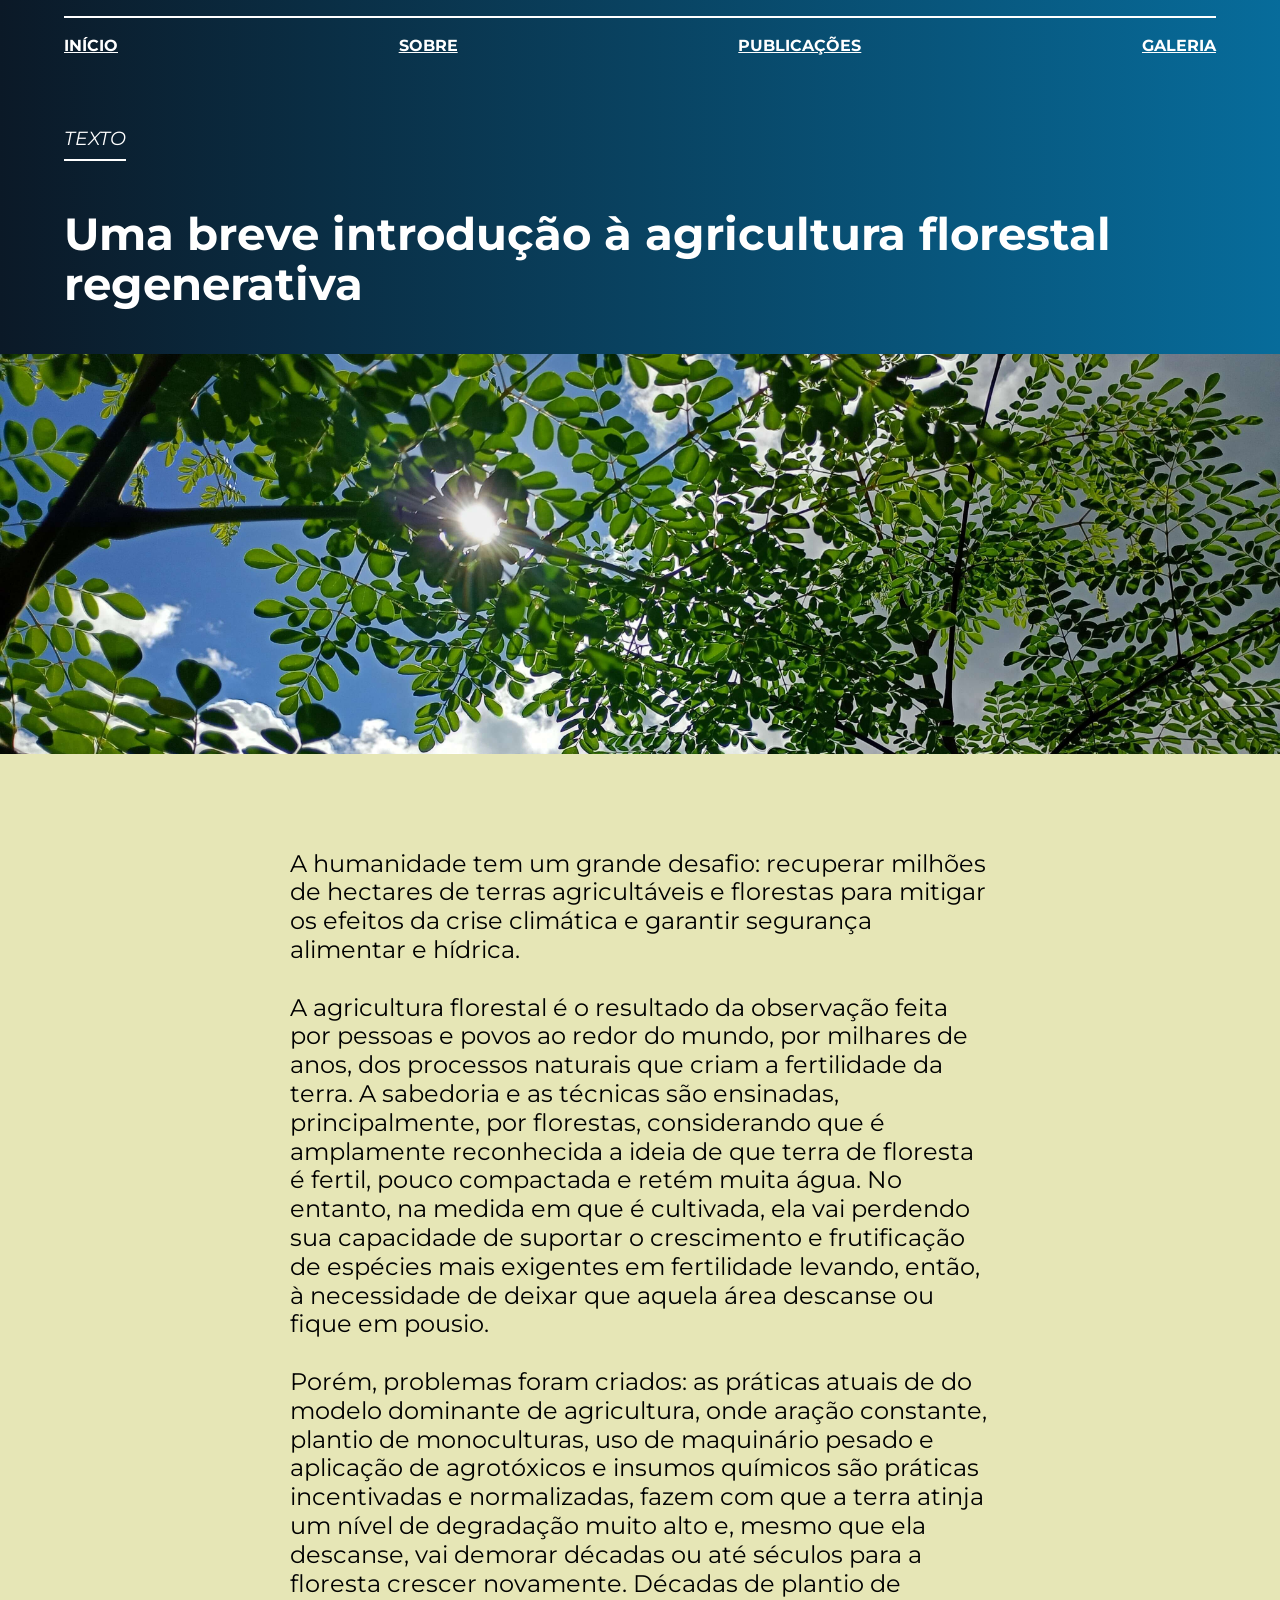
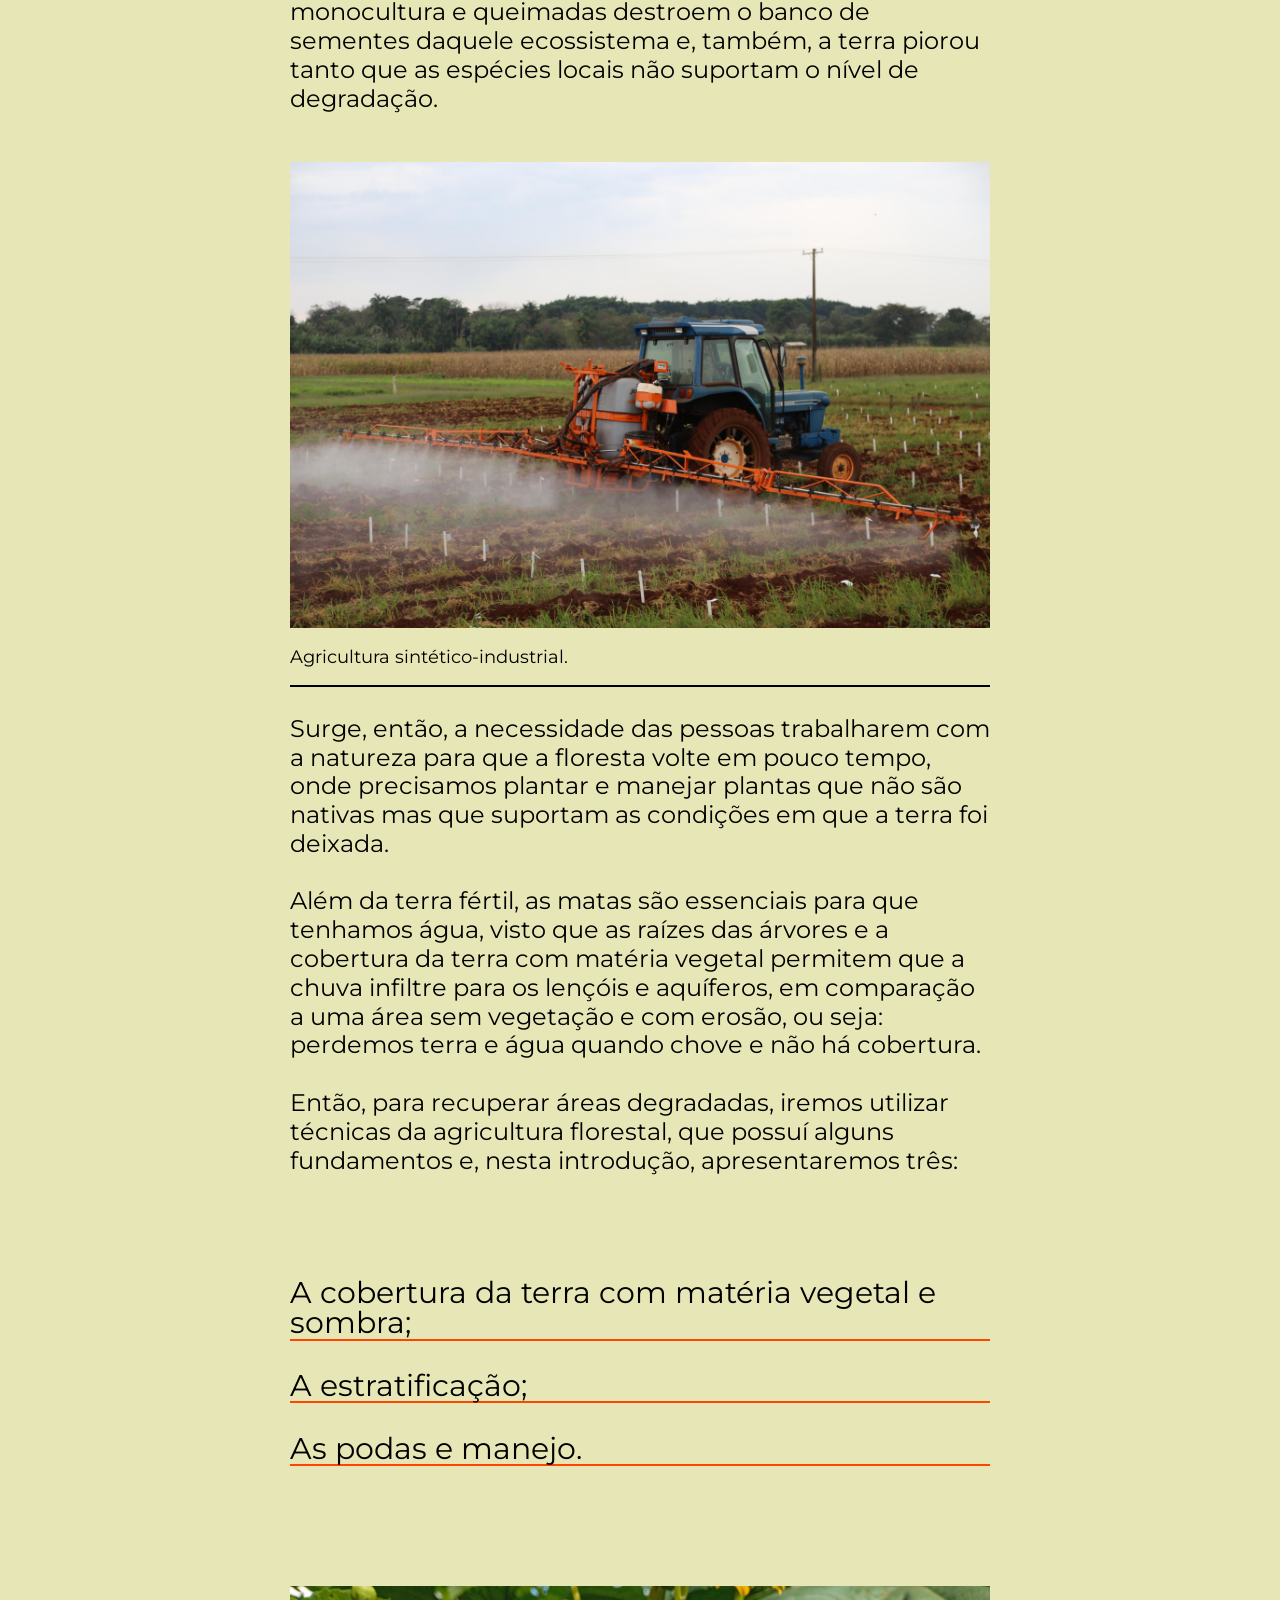
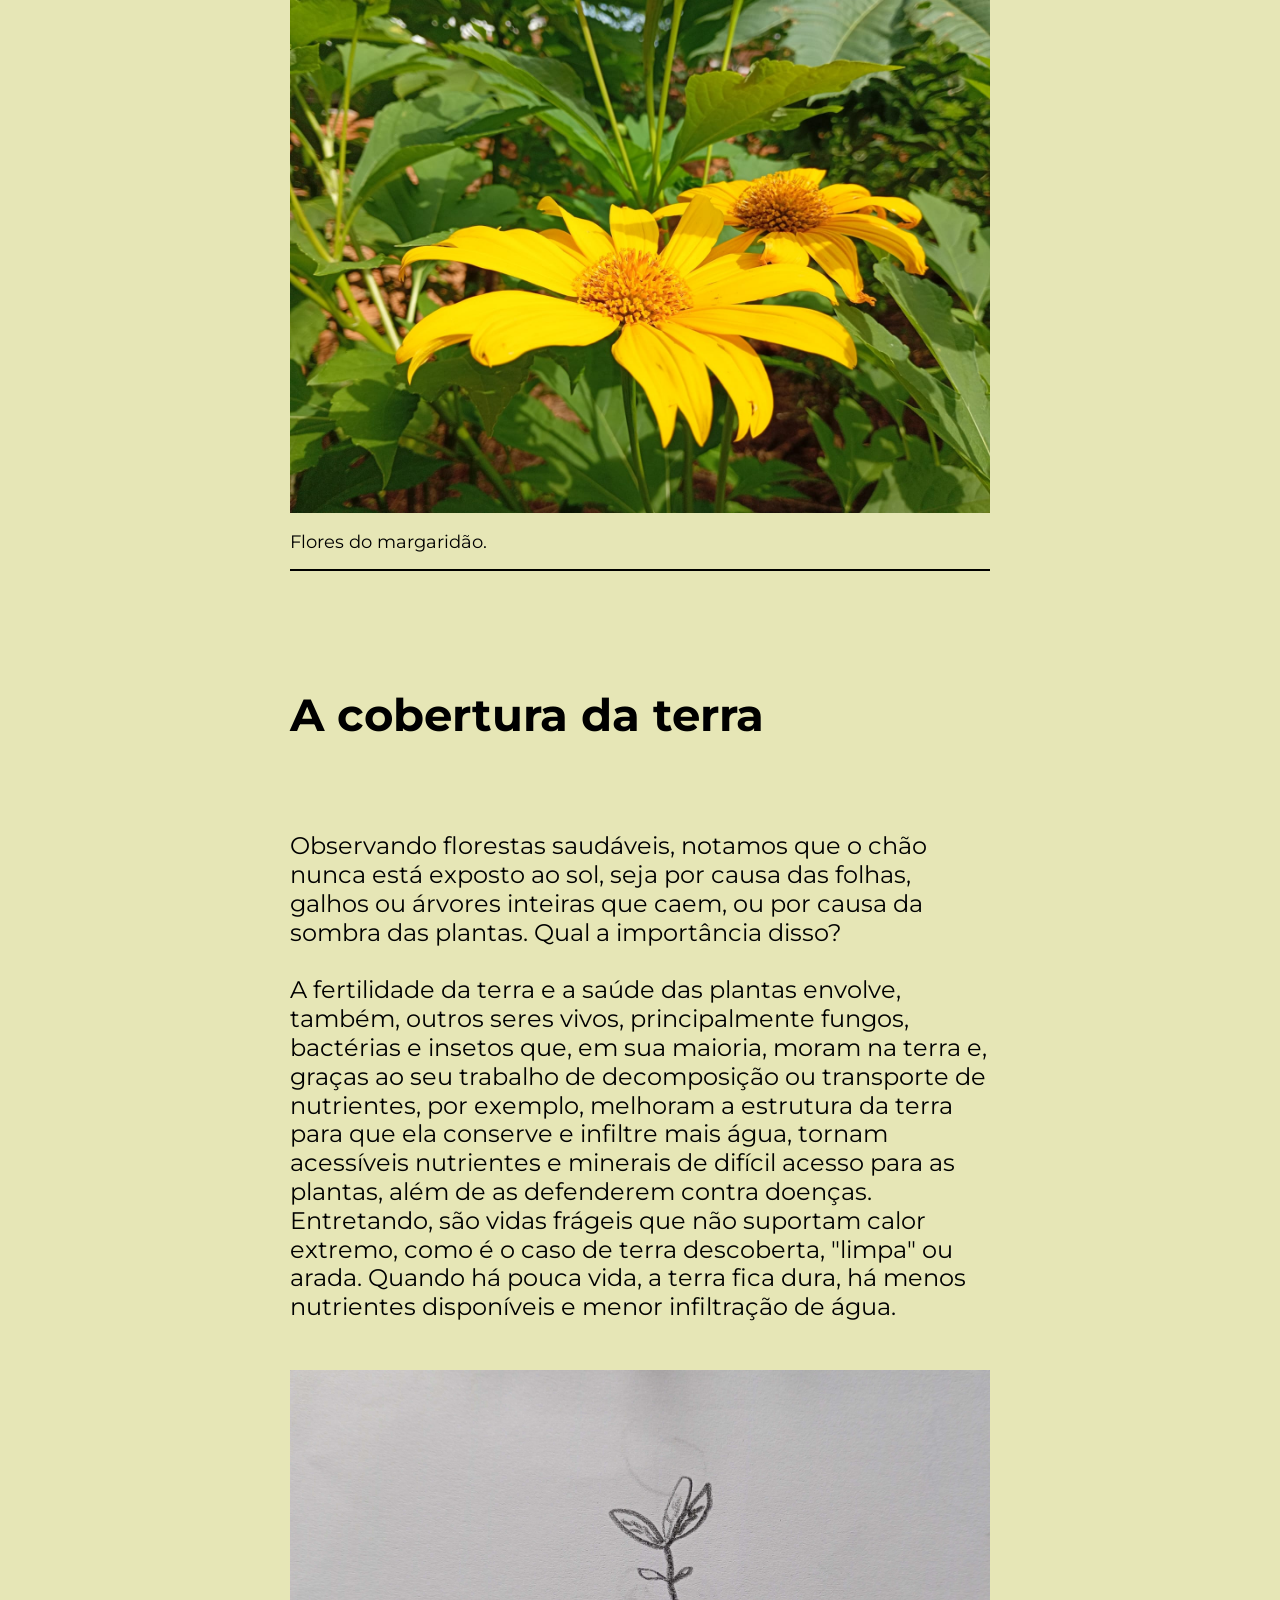
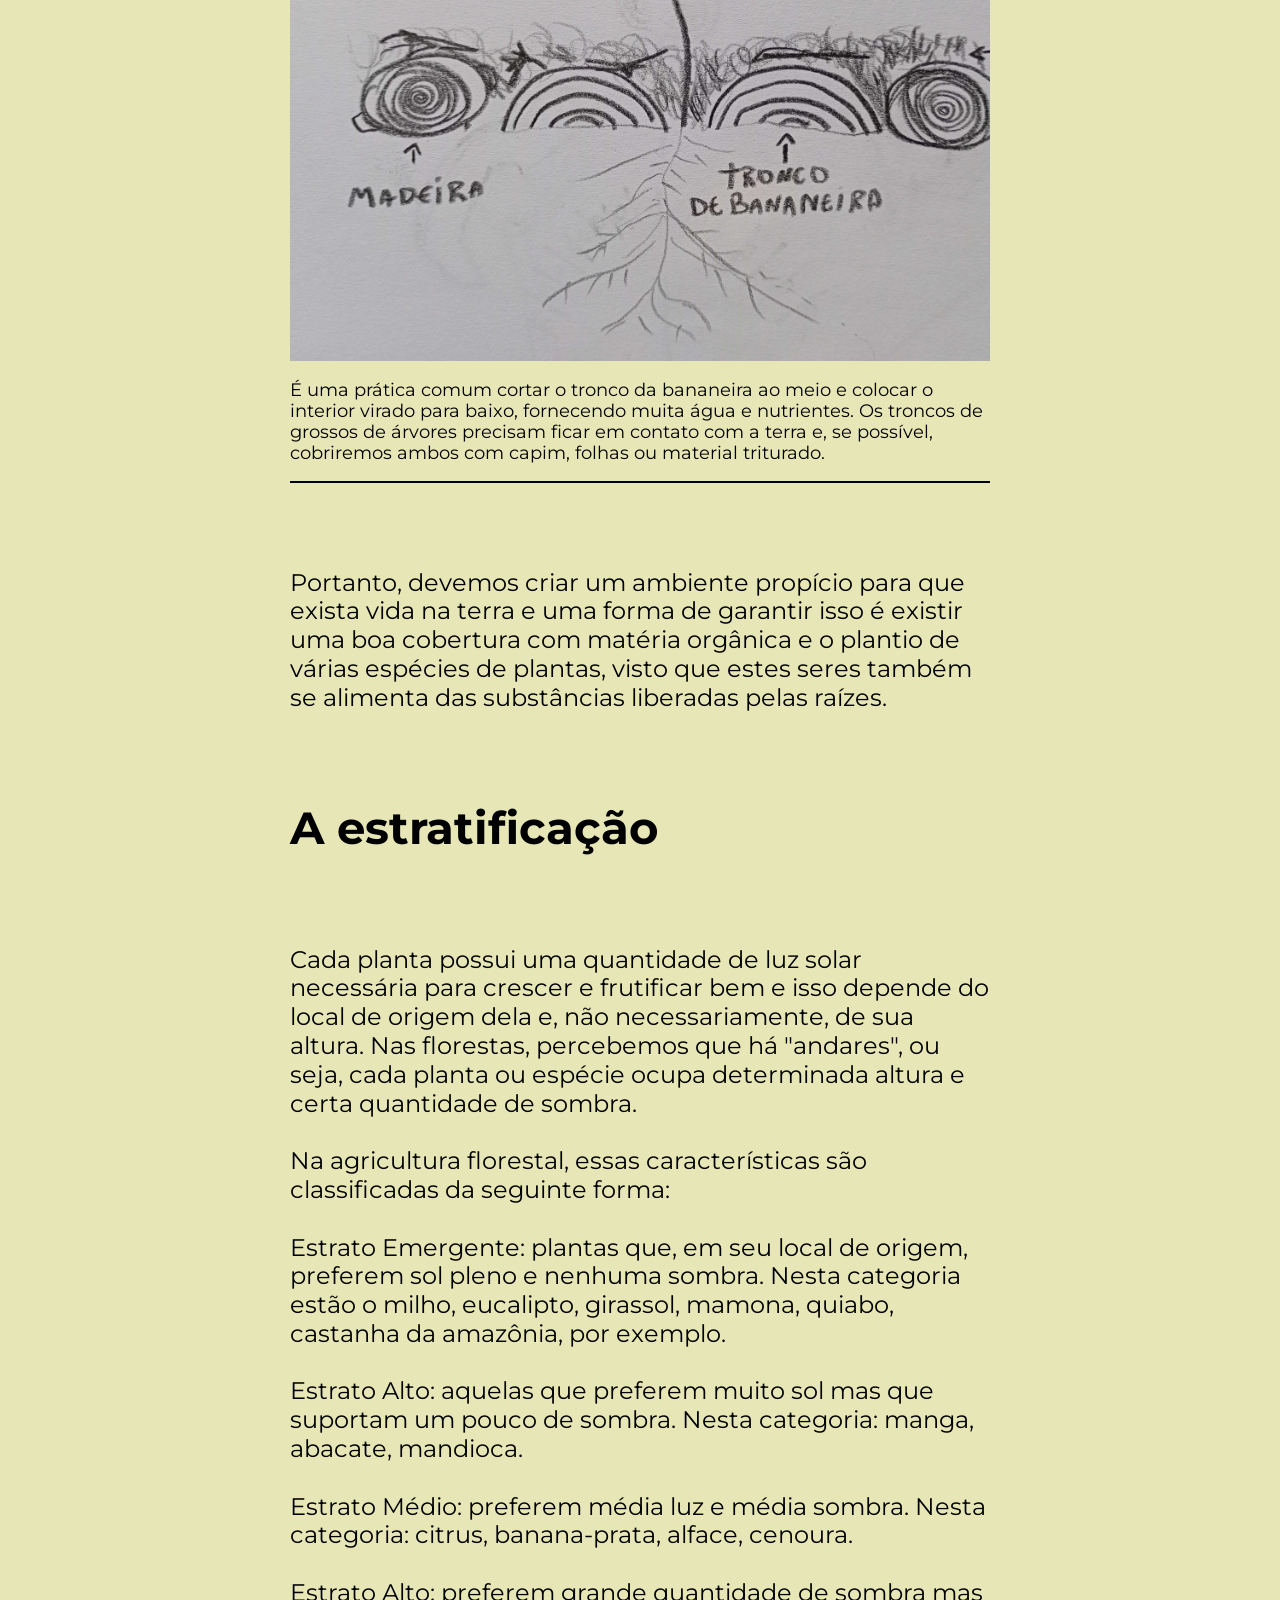
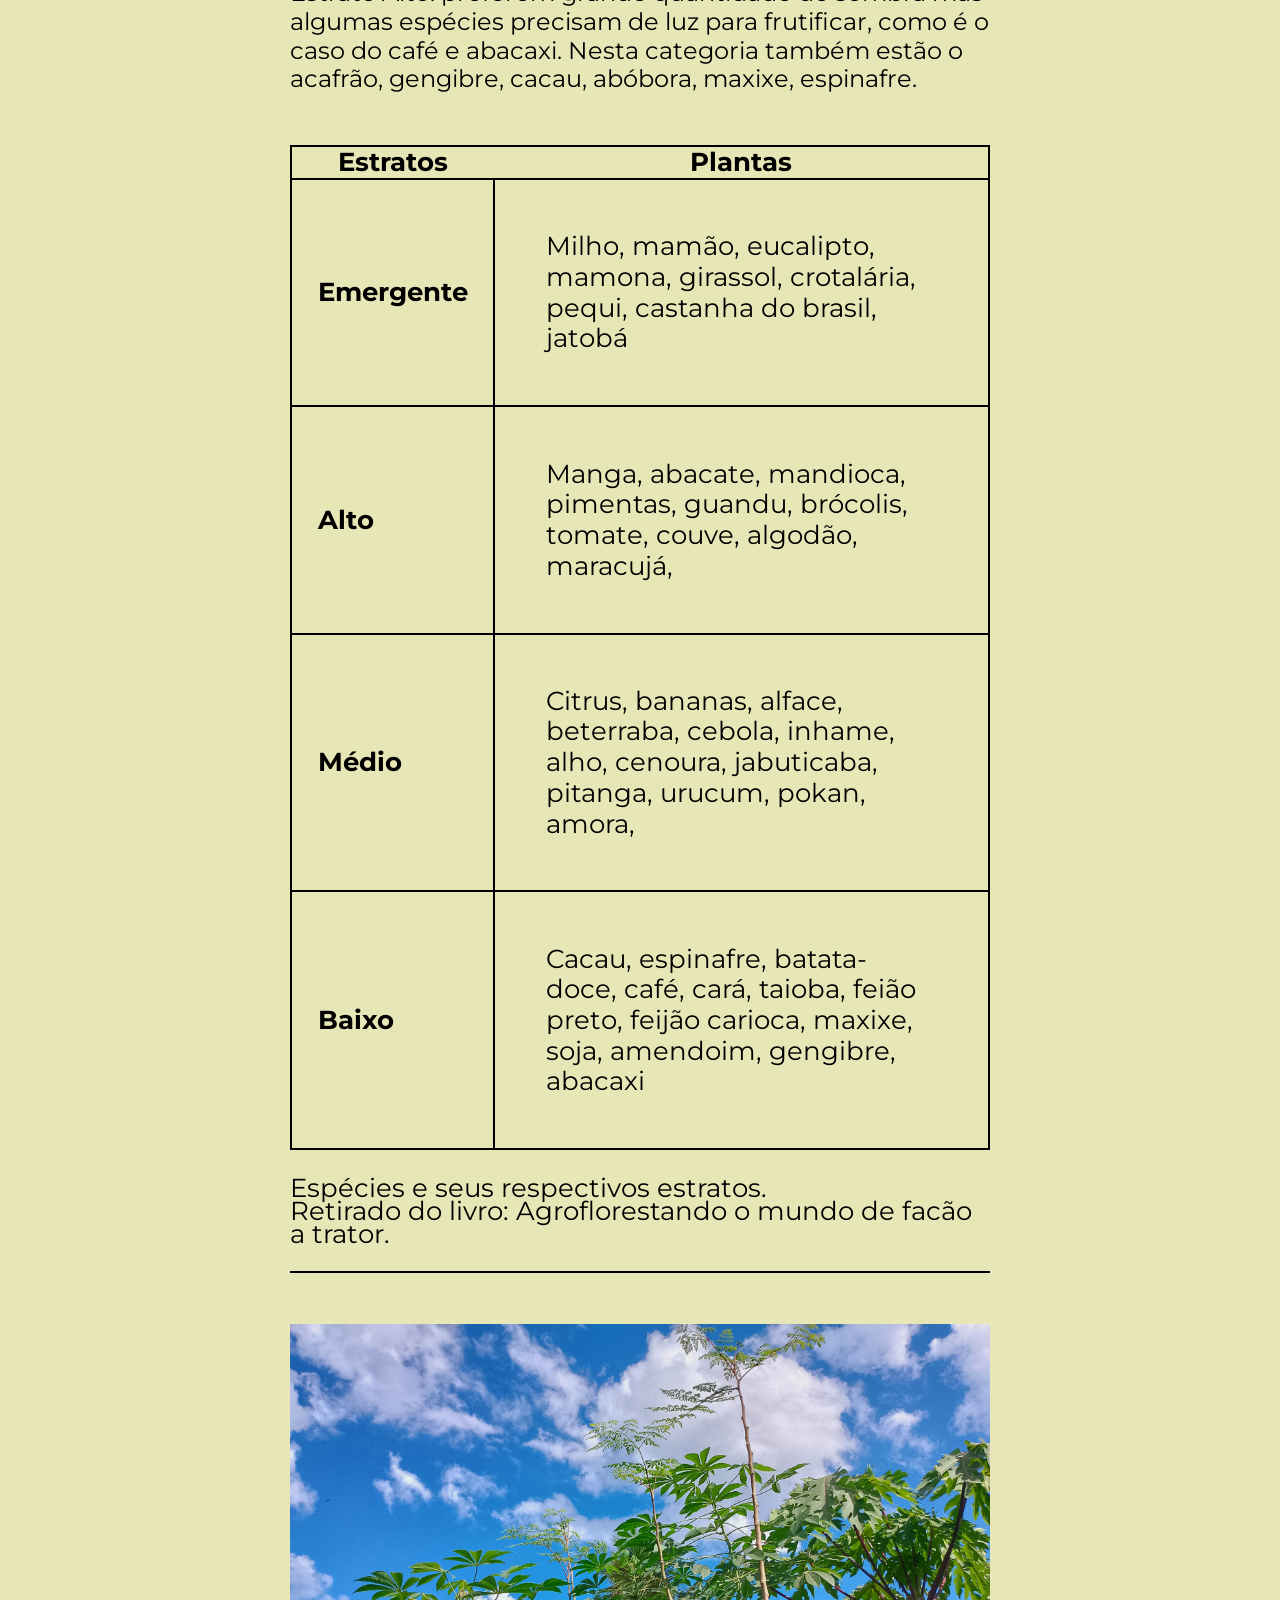
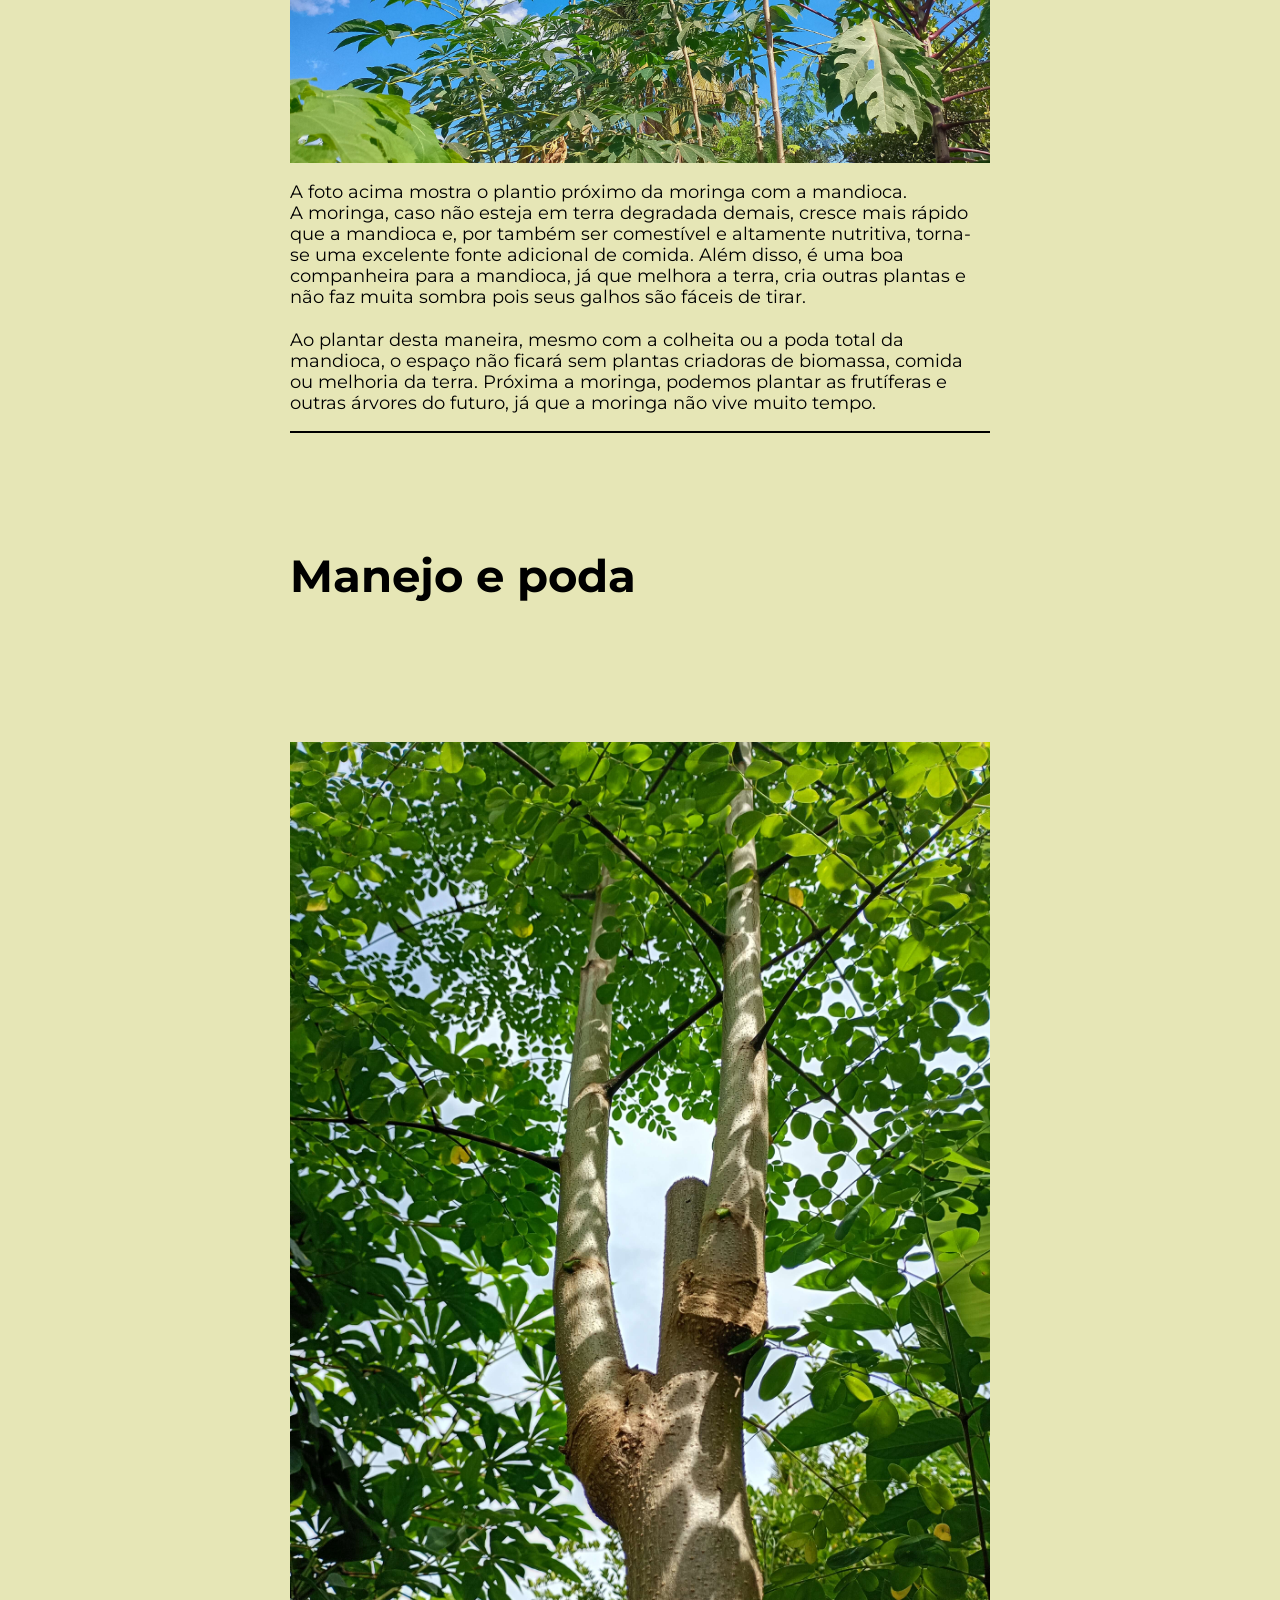
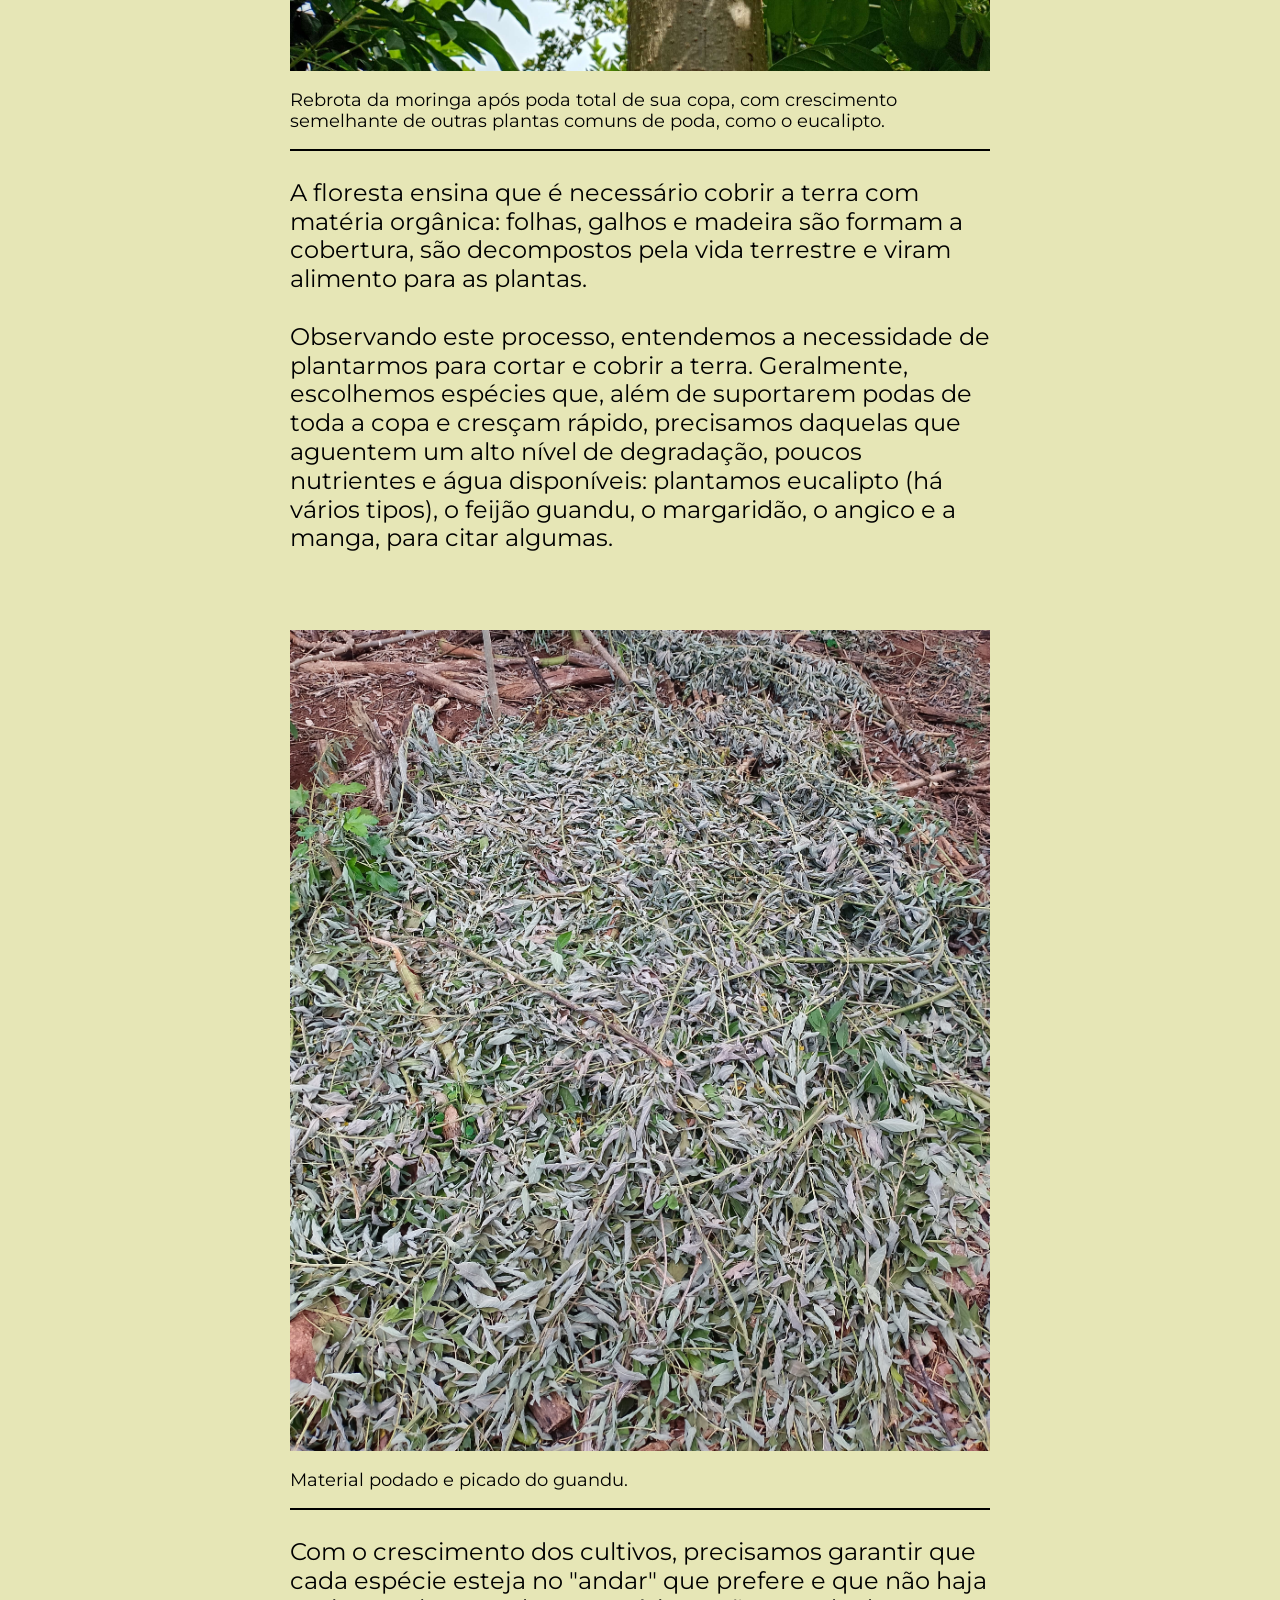
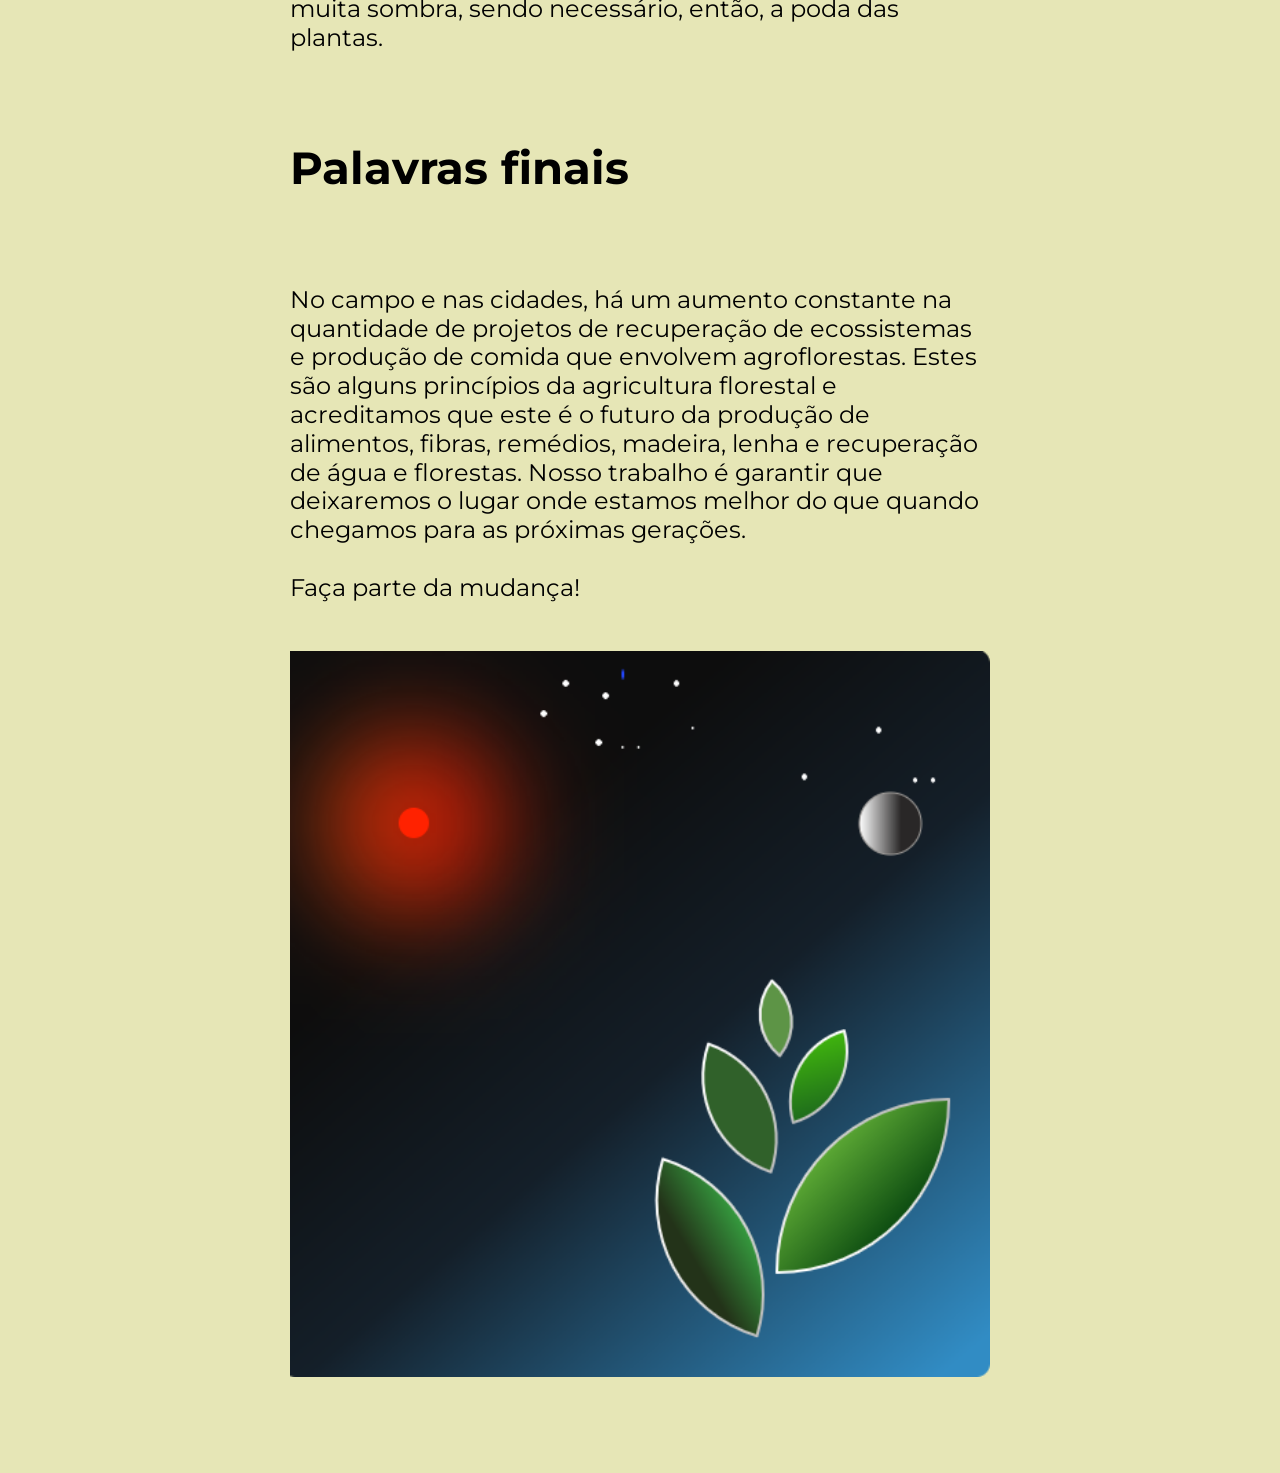
==== artigo-1.html @ 229d3eb1 "Add files via upload" ====
<!DOCTYPE html>
<html lang="en">

<head>
    <meta charset="UTF-8">
    <meta name="viewport" content="width=device-width, initial-scale=1.0">
    <title>Uma breve introdução à agricultura florestal regenerativa</title>
    <link rel="stylesheet" href="style.css">
    <link rel="preconnect" href="https://fonts.googleapis.com">
    <link rel="preconnect" href="https://fonts.gstatic.com" crossorigin>
    <link
        href="https://fonts.googleapis.com/css2?family=Montserrat:ital,wght@0,100..900;1,100..900&family=Pliant:ital,wght@0,100..900;1,100..900&display=swap"
        rel="stylesheet">
</head>

<body>
    <header class="header-publi">
        <nav>
            <ul>
                <li><a href="index.html">INÍCIO</a></li>
                <li><a href="sobre.html">SOBRE</a></li>
                <li><a href="publi.html">PUBLICAÇÕES</a></li>
                <li><a href="galeria.html">GALERIA</a></li>
            </ul>
        </nav>

        <h1> <span>TEXTO</span> <br>Uma breve introdução à agricultura florestal regenerativa</h1>
        <img src="media/moringa ceu.jpg" alt="">
    </header>

  
        <main>
            <section class="publi-article-container">
                <article>

                   
                    <p>
                         
                        A humanidade tem um grande desafio: recuperar milhões de hectares de terras agricultáveis e
                        florestas para mitigar os efeitos da crise climática e garantir segurança alimentar e hídrica.
                        <br> <br>

                        A agricultura florestal é o resultado da observação feita por pessoas e povos ao redor do mundo,
                        por milhares de anos, dos processos naturais que criam a fertilidade da terra. A sabedoria e as
                        técnicas são ensinadas, principalmente, por florestas, considerando que é amplamente reconhecida
                        a ideia de que terra de floresta é fertil, pouco compactada e retém muita água. No entanto, na
                        medida em que é cultivada, ela vai perdendo sua capacidade de suportar o crescimento e
                        frutificação de espécies mais exigentes em fertilidade levando, então, à necessidade de deixar
                        que aquela área descanse ou fique em pousio.
                        <br><br>


                        Porém, problemas foram criados: as práticas atuais de do modelo dominante de agricultura, onde
                        aração constante, plantio de monoculturas, uso de maquinário pesado e aplicação de agrotóxicos e
                        insumos químicos são práticas incentivadas e normalizadas, fazem com que a terra atinja um nível
                        de degradação muito alto e, mesmo que ela descanse, vai demorar décadas ou até séculos para a
                        floresta crescer novamente. Décadas de plantio de monocultura e queimadas destroem o banco de
                        sementes daquele ecossistema e, também, a terra piorou tanto que as espécies locais não suportam
                        o nível de degradação. 
                        <img src="media/veveno.jpg" alt="">
                        <figcaption>Agricultura sintético-industrial.</figcaption>
                        Surge, então, a necessidade das pessoas trabalharem com a natureza para que a floresta volte em
                        pouco tempo, onde precisamos plantar e manejar plantas que não são nativas mas que suportam as
                        condições em que a terra foi deixada.
                        <br><br>
                        Além da terra fértil, as matas são essenciais para que tenhamos água, visto que as raízes das
                        árvores e a cobertura da terra com matéria vegetal permitem que a chuva infiltre para os lençóis
                        e aquíferos, em comparação a uma área sem vegetação e com erosão, ou seja: perdemos terra e água
                        quando chove e não há cobertura.
                        <br><br>
                        Então, para recuperar áreas degradadas, iremos utilizar técnicas da agricultura florestal, que
                        possuí alguns fundamentos e, nesta introdução, apresentaremos três:

                    <ul>
                        <li>A cobertura da terra com matéria vegetal e sombra;</li>
                        <li>A estratificação;</li>
                        <li>As podas e manejo.</li>


                    </ul>

                    <img src="media/flor.jpeg" alt="">
                    <figcaption>Flores do margaridão.</figcaption>

                    <span>A cobertura da terra</span>

                    Observando florestas saudáveis, notamos que o chão nunca está exposto ao sol, seja por causa das
                    folhas, galhos ou árvores inteiras que caem, ou por causa da sombra das plantas. Qual a importância
                    disso?
                    <br><br>
                    A fertilidade da terra e a saúde das plantas envolve, também, outros seres vivos, principalmente
                    fungos, bactérias e insetos que, em sua maioria, moram na terra e, graças ao seu trabalho de
                    decomposição ou transporte de nutrientes, por exemplo, melhoram a estrutura da terra para que ela
                    conserve e infiltre mais água, tornam acessíveis nutrientes e minerais de difícil acesso para as
                    plantas, além de as defenderem contra doenças. Entretando, são vidas frágeis que não suportam calor
                    extremo, como é o caso de terra descoberta, "limpa" ou arada. Quando há pouca vida, a terra fica
                    dura, há menos nutrientes disponíveis e menor infiltração de água.

                    <img src="media/coberturabananeira.jpg" alt="">
                    <figcaption>É uma prática comum cortar o tronco da bananeira ao meio e colocar o interior virado
                        para baixo, fornecendo muita água e nutrientes. Os troncos de grossos de árvores precisam ficar em
                        contato com a terra e, se possível, cobriremos ambos com capim, folhas ou material triturado.</figcaption>
                    <br><br>
                    Portanto, devemos criar um ambiente propício para que exista vida na terra e uma
                    forma de garantir isso é existir uma boa cobertura com matéria orgânica e o plantio de várias
                    espécies de plantas, visto que estes seres também se alimenta das substâncias liberadas pelas
                    raízes.

                    <span>A estratificação</span>

                    Cada planta possui uma quantidade de luz solar necessária para crescer e frutificar bem e isso
                    depende do local de origem dela e, não necessariamente, de sua altura. Nas florestas, percebemos que
                    há "andares", ou seja, cada planta ou espécie ocupa determinada altura e certa quantidade de sombra.
                    <br><br>
                    Na agricultura florestal, essas características são classificadas da seguinte forma:

                    <br><br>
                    Estrato Emergente: plantas que, em seu local de origem, preferem sol pleno e nenhuma sombra.
                    Nesta categoria estão o milho, eucalipto, girassol, mamona, quiabo, castanha da amazônia, por
                    exemplo.
                    <br><br>
                    Estrato Alto: aquelas que preferem muito sol mas que suportam um pouco de sombra.
                    Nesta categoria: manga, abacate, mandioca.
                    <br><br>
                    Estrato Médio: preferem média luz e média sombra.
                    Nesta categoria: citrus, banana-prata, alface, cenoura.
                    <br><br>
                    Estrato Alto: preferem grande quantidade de sombra mas algumas espécies precisam de luz para
                    frutificar, como é o caso do café e abacaxi.
                    Nesta categoria também estão o acafrão, gengibre, cacau, abóbora, maxixe, espinafre.
                        </p>
                    <table>
        
        <thead>
            <tr>
               <th scope="column">Estratos</th>
               <th scope="column">Plantas</th>
            </tr>
        </thead>
        <tbody>
            <tr>
                <TH scope="row">Emergente</TH>
                <td>Milho, mamão, eucalipto, mamona, girassol, crotalária, pequi, castanha do brasil, jatobá</td>
               
            <tr>
                <th scope="row">Alto</th>
                <td>Manga, abacate, mandioca, pimentas, guandu, brócolis, tomate, couve, algodão, maracujá, </td>
               
            </tr>
            <tr>
                <th scope="row">Médio</th>
                <td>Citrus, bananas, alface, beterraba, cebola, inhame, alho, cenoura, jabuticaba, pitanga, urucum, pokan, amora, </td>
            

            </tr>
            <tr>
                <th scope="row">Baixo</th>
                <td>Cacau, espinafre, batata-doce, café, cará, taioba, feião preto, feijão carioca, maxixe, soja, amendoim, gengibre, abacaxi</td>
               
            </tr>
            </tbody>
            <caption>Espécies e seus respectivos estratos. <br>
            Retirado do livro:  Agroflorestando o mundo de facão a trator.
            </caption>
        </table>

                    <img src="media/moringamandioca.jpg" alt="">
                    <figcaption>A foto acima mostra o plantio próximo da moringa com a mandioca. <br>
A moringa, caso não esteja em terra degradada demais, cresce mais rápido que a mandioca e, por também ser comestível e altamente nutritiva, torna-se uma excelente fonte adicional de comida. Além disso, é uma boa companheira para a mandioca, já que melhora a terra, cria outras plantas e não faz muita sombra pois seus galhos são fáceis de tirar.
<br><br>
Ao plantar desta maneira, mesmo com a colheita ou a poda total da mandioca, o espaço não ficará sem plantas criadoras de biomassa, comida ou melhoria da terra. Próxima a moringa, podemos plantar as frutíferas e outras árvores do futuro, já que a moringa não vive muito tempo.</figcaption>

                    <span>Manejo e poda</span>

                    <img src="media/rebrota.jpg" alt="">
                    <figcaption>Rebrota da moringa após poda total de sua copa, com crescimento semelhante de outras
                        plantas comuns de poda, como o eucalipto.</figcaption>

                    A floresta ensina que é necessário cobrir a terra com matéria orgânica: folhas, galhos e madeira são
                    formam a cobertura, são decompostos pela vida terrestre e viram alimento para as plantas.
                    <br><br>
                    Observando este processo, entendemos a necessidade de plantarmos para cortar e cobrir a terra.
                    Geralmente, escolhemos espécies que, além de suportarem podas de toda a copa e cresçam rápido,
                    precisamos daquelas que aguentem um alto nível de degradação, poucos nutrientes e água disponíveis:
                    plantamos eucalipto (há vários tipos), o feijão guandu, o margaridão, o angico e a manga, para citar
                    algumas.
                    <br><br>
                        <img src="media/poda guandu.jpg" alt="">
                        <figcaption>Material podado e picado do guandu.</figcaption>
                    Com o crescimento dos cultivos, precisamos garantir que cada espécie esteja no "andar" que prefere e
                    que não haja muita sombra, sendo necessário, então, a poda das plantas.
                    
                        <span>Palavras finais</span>
                    No campo e nas cidades, há um aumento constante na quantidade de projetos de recuperação de
                    ecossistemas e produção de comida que envolvem agroflorestas. Estes são alguns princípios da
                    agricultura florestal e acreditamos que este é o futuro da produção de alimentos, fibras, remédios,
                    madeira, lenha e recuperação de água e florestas. Nosso trabalho é garantir que deixaremos o lugar
                    onde estamos melhor do que quando chegamos para as próximas gerações.
                    <br>
                    <br>Faça parte da mudança!

<img src="media/folhas.png" alt="">

                    </p>
                </article>
            </section>
        </main>
    </body>

</html>
---- style.css ----
/* Box sizing rules */


*,
*::before,
*::after {
  box-sizing: border-box;
  margin: 0;
  padding: 0;
  font-family: 'Montserrat', sans-serif;
}

/* Prevent font size inflation */
html {
  -moz-text-size-adjust: none;
  -webkit-text-size-adjust: none;
  text-size-adjust: none;
}

/* Remove default margin in favour of better control in authored CSS */
body, h1, h2, h3, h4, p,
figure, blockquote, dl, dd {
  margin-block-end: 0;
}

/* Remove list styles on ul, ol elements with a list role, which suggests default styling will be removed */
ul[role='list'],
ol[role='list'] {
  list-style: none;
}

/* Set core body defaults */
body {
  min-height: 100vh;
  line-height: 1.5;
}

/* Set shorter line heights on headings and interactive elements */
h1, h2, h3, h4,
button, input, label {
  line-height: 1.1;
}

/* Balance text wrapping on headings */
h1, h2,
h3, h4 {
  text-wrap: balance;
}

/* A elements that don't have a class get default styles */
a:not([class]) {
  text-decoration-skip-ink: auto;
  color: currentColor;
}

/* Make images easier to work with */
img,
picture {
  max-width: 100%;
  display: block;
}

/* Inherit fonts for inputs and buttons */
input, button,
textarea, select {
  font-family: inherit;
  font-size: inherit;
}

/* Make sure textareas without a rows attribute are not tiny */
textarea:not([rows]) {
  min-height: 10em;
}

/* Anything that has been anchored to should have extra scroll margin */
:target {
  scroll-margin-block: 5ex;
}

header{
    padding-top: 1em;
    
    nav{
        width: min(90%, 1600px);
    margin-inline: auto;

        padding: 1em 0;
        border-top: 2px solid black;
    }

    ul{
        display: flex;
        list-style-type: none;
        justify-content: space-between;
        font-weight: bold;
     
    }
}

.hero{
   background-color: black;
    margin-inline: auto;
   margin-bottom: 4em;
    padding-top: 1em;
    img{
       width: min(90%, 1600px);
        object-fit: contain;
    margin-inline: auto;
        

    }


}

.text-container{
     width: min(90%, 1600px);
     margin-inline: auto;
    font-size: clamp(1.4rem, 4vw, 2rem);
    line-height: 1.2;
    padding: 1em ;
   background-color: black;
   color: white;
   border-top: 2px solid orangered;
  
 
    span{
        
         padding: 1em 0;
         display: block;
    }
}

.texto-index{
    width: min(95%, 1600px);
    margin-inline: auto;
    margin-bottom: 3em;
    background-image: linear-gradient(to left, rgb(24, 127, 187), rgb(224, 224, 224));
    
    h3{
        font-size: clamp(1.5rem, 4vw, 2.5rem);
        padding: 1em .5em;
        width: 70%;
        
        
    }
    details{
    
        border-top: 2px solid black;
        
        font-size: clamp(1rem, 4vw, 1.5rem);
        border-bottom: 2px solid black;
         background-color: black;
        color: white;
        img{
            margin-top: 2em;
            width: 100%;
        }
        figcaption{
           
            
             font-size: clamp(.8rem, 4vw, 1.1rem);
            border-bottom: 2px solid white;
            line-height: 1,2;
            padding: 1em 0;
            margin-bottom: 1.6em;
           
        }
        span{
            display: block;
            font-size: clamp(1.5rem, 4vw, 2.8rem);
            font-weight: bold;
            padding: 2em 0;
        }
        ul{
            list-style: none;
            padding: 3em 0;
            li{
                font-size: clamp(1.3rem, 4vw, 1.9rem );
                border-bottom: 2px solid orangered;
                padding-top: 1em;
                line-height: 1;
            }
        }
        summary{
            font-weight: bold;
            background-color: rgb(0, 0, 0);
            color: rgb(255, 255, 255);
            padding-left: .5em;
            cursor: pointer;
            
            
        }
       article{
        width: min(95%, 700px);
        margin-inline: auto;
        padding: 2em 0;
        line-height: 1.3;
       
       }
    }
}

table{
   
  margin: 2em 0;
  border: 2px solid orangered;
  border-collapse: collapse;
  font-size: clamp(1.5rem, 2vw, 4rem);
 
  width: 100%;
  color: rgb(255, 255, 255);
  margin-inline: auto;
}

table tr{
  border-bottom: 2px solid orangered;
}

th{
  text-align: left;
 


}

thead th{
  text-align: center;
}

td{
  padding: 2em;
}

tbody th{
  border-right: 2px solid;
  padding: 0 1em
}

caption{
  caption-side: bottom;
  text-align: left;
  padding: 1em 0;
  line-height: .9em;
  border-bottom: 2px solid orangered;
}
details[open] p {
  animation: animateDown 0.2s linear forwards;
}

@keyframes animateDown {
  0% {
    opacity: 0;
    transform: translatey(-15px);
  }
  100% {
    opacity: 1;
    transform: translatey(0);
  }
}

.arvore{
    width: min(30%, 300px);
    margin-left: 3em;
    object-fit: contain;
    
}

.card-container{
    width: min(90%, 1600px);
    margin-inline: auto;
    padding: 3em 0;
    ul{
            display: grid;
    grid-template-columns: repeat(auto-fit, minmax(min(400px, 100%), 1fr));
    list-style-type: none;
    gap: 2em;
    li{
        height: 15em;
        border: 2px solid black;
        border-radius: .4em;
        display: flex;
        flex-direction: column;
        justify-content: space-between;
        padding: 1em;
        font-size: clamp(1.3rem, 4vw, 1.4rem);
        line-height: 1.2;
    }
    }
}

.card-container li:first-child{
    background-image: linear-gradient(to left, rgb(45, 49, 42), rgb(59, 128, 59));
    color: white;
}

.card-container li:nth-child(2){
    background-color: rgb(0, 0, 0);
    color: white;
}
.card-container li:nth-child(3){
    background-image: linear-gradient(to left, rgb(231, 40, 40), rgb(54, 32, 32));
    color: white;
}

footer{
    display: grid;
    grid-template-columns: repeat(auto-fit, minmax(min(500px, 100%), 1fr));
   background-image: linear-gradient(to left, rgb(12, 59, 102), rgb(25, 27, 32));
    padding: 3em 0;
    align-items: center;
    h3{
        width: min(90%, 1600px);
        margin-inline: auto;
        color: white;
        font-size: clamp(1.5rem, 4vw, 2rem);
        
    }
    img{
        width: 100%;
        object-fit: contain;
        height: 100%;
        padding: 2em 0;
    }
}

.header-sobre{
   background-image: linear-gradient(to left, rgb(60, 116, 60), rgb(9, 12, 9));
   color: white;
   h1{
    width: min(90%, 1600px);
    margin-inline: auto;
    color: white;
    padding: 1em 0;
    font-size: clamp(1.6rem, 4vw, 2.8rem);
   }
   nav{
    border-top: 2px solid white;
   }
}

.artigo-container{
    h2{
        padding: 1em 0;
        font-size: clamp(2rem, 4vw, 3rem);
    }
    background-color: black;
    color: white;
    min-height: 100vh;
    padding-bottom: 5em;
    article{
    width: min(90%, 800px);

    margin-inline: auto;
    ul{
        padding: 2em 0;
        list-style-type: none;
        li{
            font-size: clamp(1.4rem, 4vw, 1.5rem);
            line-height: 1.2;
            margin: 1em 0;
            border-bottom: 5px solid white;
            padding: .5em 0;
            font-weight: bold;
        }
    }
    
    }
    p{
        font-size: clamp(1.2rem, 4vw, 1.5rem);
        line-height: 1.2;
    }
}


.header-publi{
    background-image: linear-gradient(to left, rgb(7, 108, 155), rgb(11, 25, 39));
   
    color: white;
    h1{
        padding: 1em 0;
        width: min(90%, 1600px);
        margin-inline: auto;
       font-size: clamp(1.6rem, 4vw, 2.8rem);
    }
     nav{
    border-top: 2px solid white;
    
   }
   img{
 
   width: 100%;
   height: 25em;
   
   object-fit: cover;
   }
   span{
    font-size: clamp(1rem, 4vw, 1.2rem);
    font-weight: 400;
    padding: .5em 0;
    border-bottom: 2px solid white;
    width: fit-content;
    display: block;
    font-style: italic;
   }
}

.publi-article-container{
     background-color: rgb(230, 230, 182);
   
    padding: 4em 0;
  
    font-size: clamp(1.3rem, 4vw, 1.4rem);
    line-height: 1.2;

        font-size: clamp(1rem, 4vw, 1.5rem);
      article{
          width: min(90%, 700px);
    margin-inline: auto;
      }
       
    h3{
        font-size: clamp(1.5rem, 4vw, 2.5rem);
        padding: 1em .5em;
        width: 70%;
        
        
    }
   
    
        img{
            margin-top: 2em;
            width: 100%;
        }
        figcaption{
           
            
             font-size: clamp(.8rem, 4vw, 1.1rem);
            border-bottom: 2px solid rgb(0, 0, 0);
            line-height: 1,2;
            padding: 1em 0;
            margin-bottom: 1.6em;
           
        }
        span{
            display: block;
            font-size: clamp(1.5rem, 4vw, 2.8rem);
            font-weight: bold;
            padding: 2em 0;
        }
        ul{
            list-style: none;
            padding: 3em 0;
            li{
                font-size: clamp(1.3rem, 4vw, 1.9rem );
                border-bottom: 2px solid orangered;
                padding-top: 1em;
                line-height: 1;
            }
        }
        table{
   
  margin: 2em 0;
  border: 2px solid rgb(0, 0, 0);
  border-collapse: collapse;
  font-size: clamp(1.5rem, 2vw, 4rem);
 
  width: 100%;
  color: rgb(0, 0, 0);
  margin-inline: auto;
}

table tr{
  border-bottom: 2px solid rgb(0, 0, 0);
}

th{
  text-align: left;
 


}

thead th{
  text-align: center;
}

td{
  padding: 2em;
}

tbody th{
  border-right: 2px solid;
  padding: 0 1em
}

caption{
  caption-side: bottom;
  text-align: left;
  padding: 1em 0;
  line-height: .9em;
  border-bottom: 2px solid rgb(0, 0, 0);
}

    }




.publi-grid-container{
    width: min(90%, 1600px);
    margin-inline: auto;
    display: grid;
    grid-template-columns: repeat(auto-fit, minmax(min(500px, 100%), 1fr));
    gap: 1em;

}



.header-galeria{
   
   background-image: linear-gradient(to left, rgb(179, 11, 11), rgb(20, 17, 17));
   color: white;
   h1{
    width: min(90%, 1600px);
    margin-inline: auto;
    color: white;
    padding: 1em 0;
    font-size: clamp(1.6rem, 4vw, 2.8rem);
   }
   nav{
    border-top: 2px solid white;
   }


}
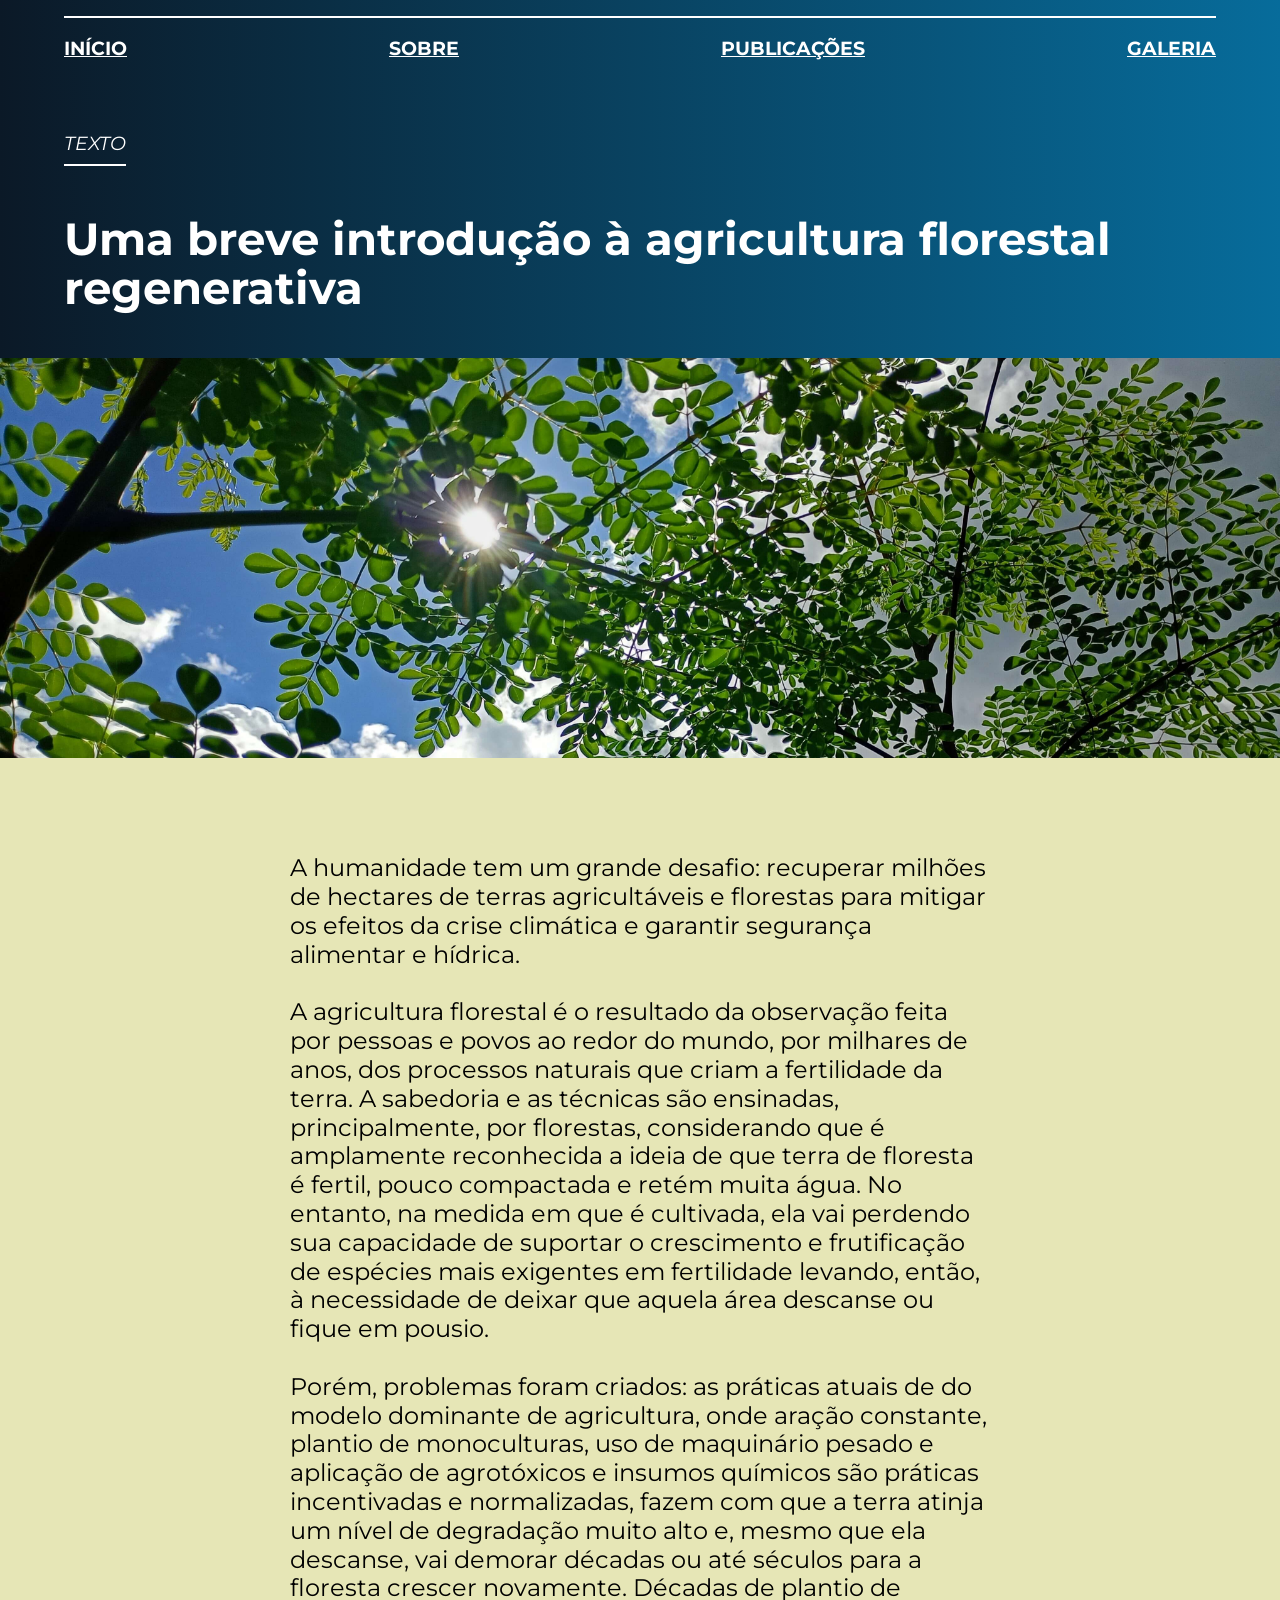
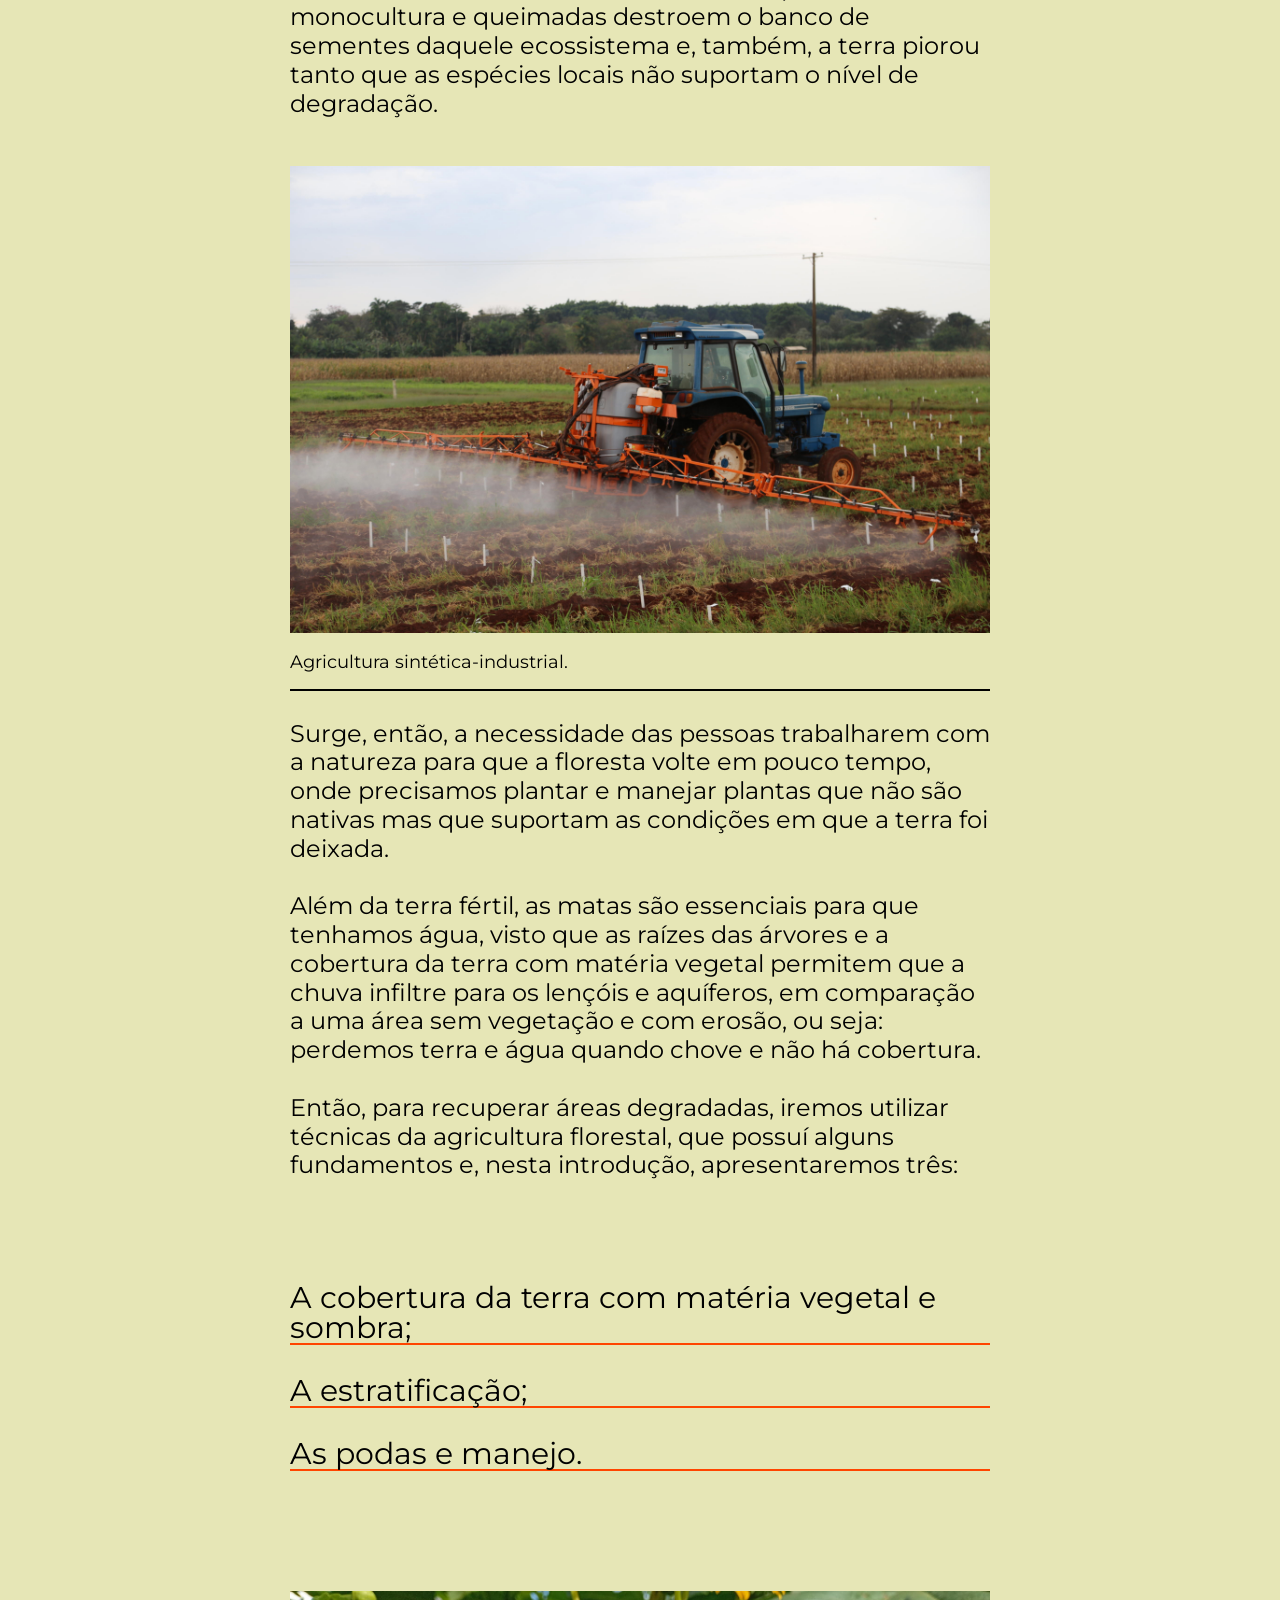
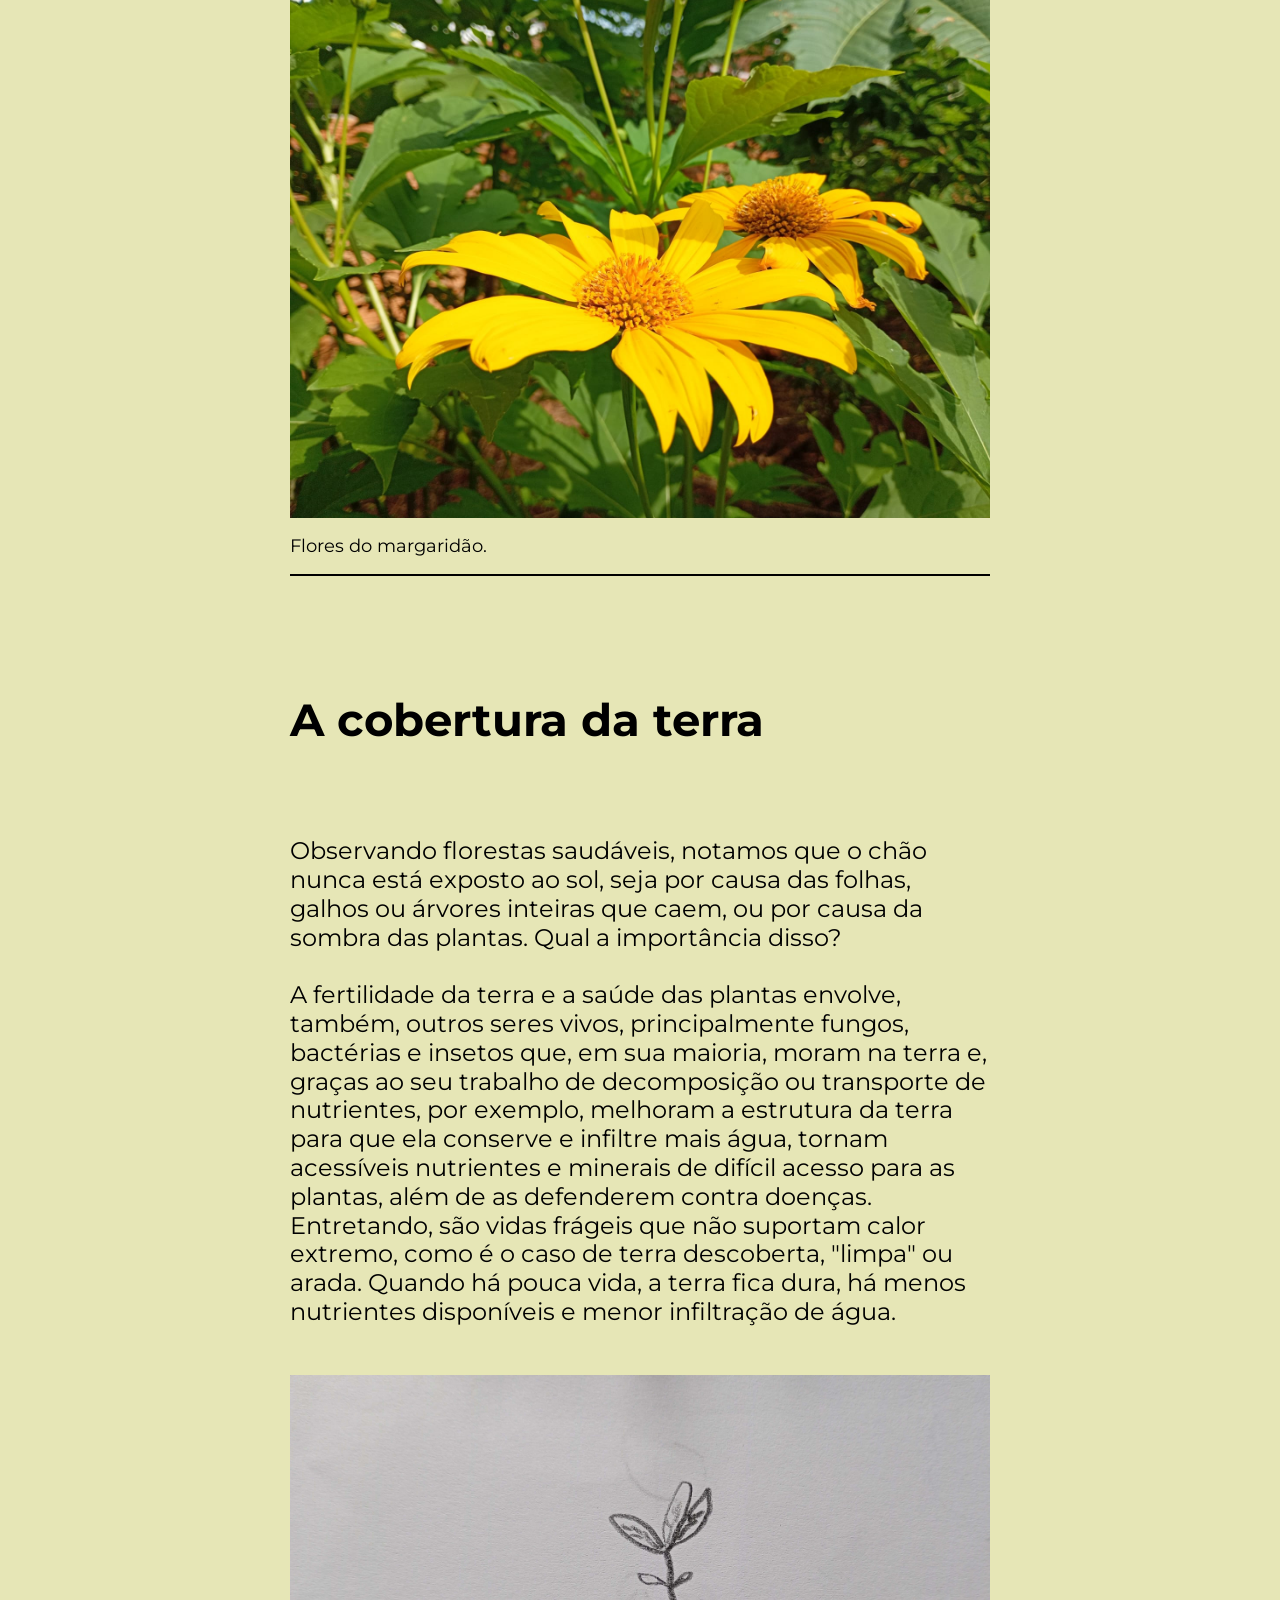
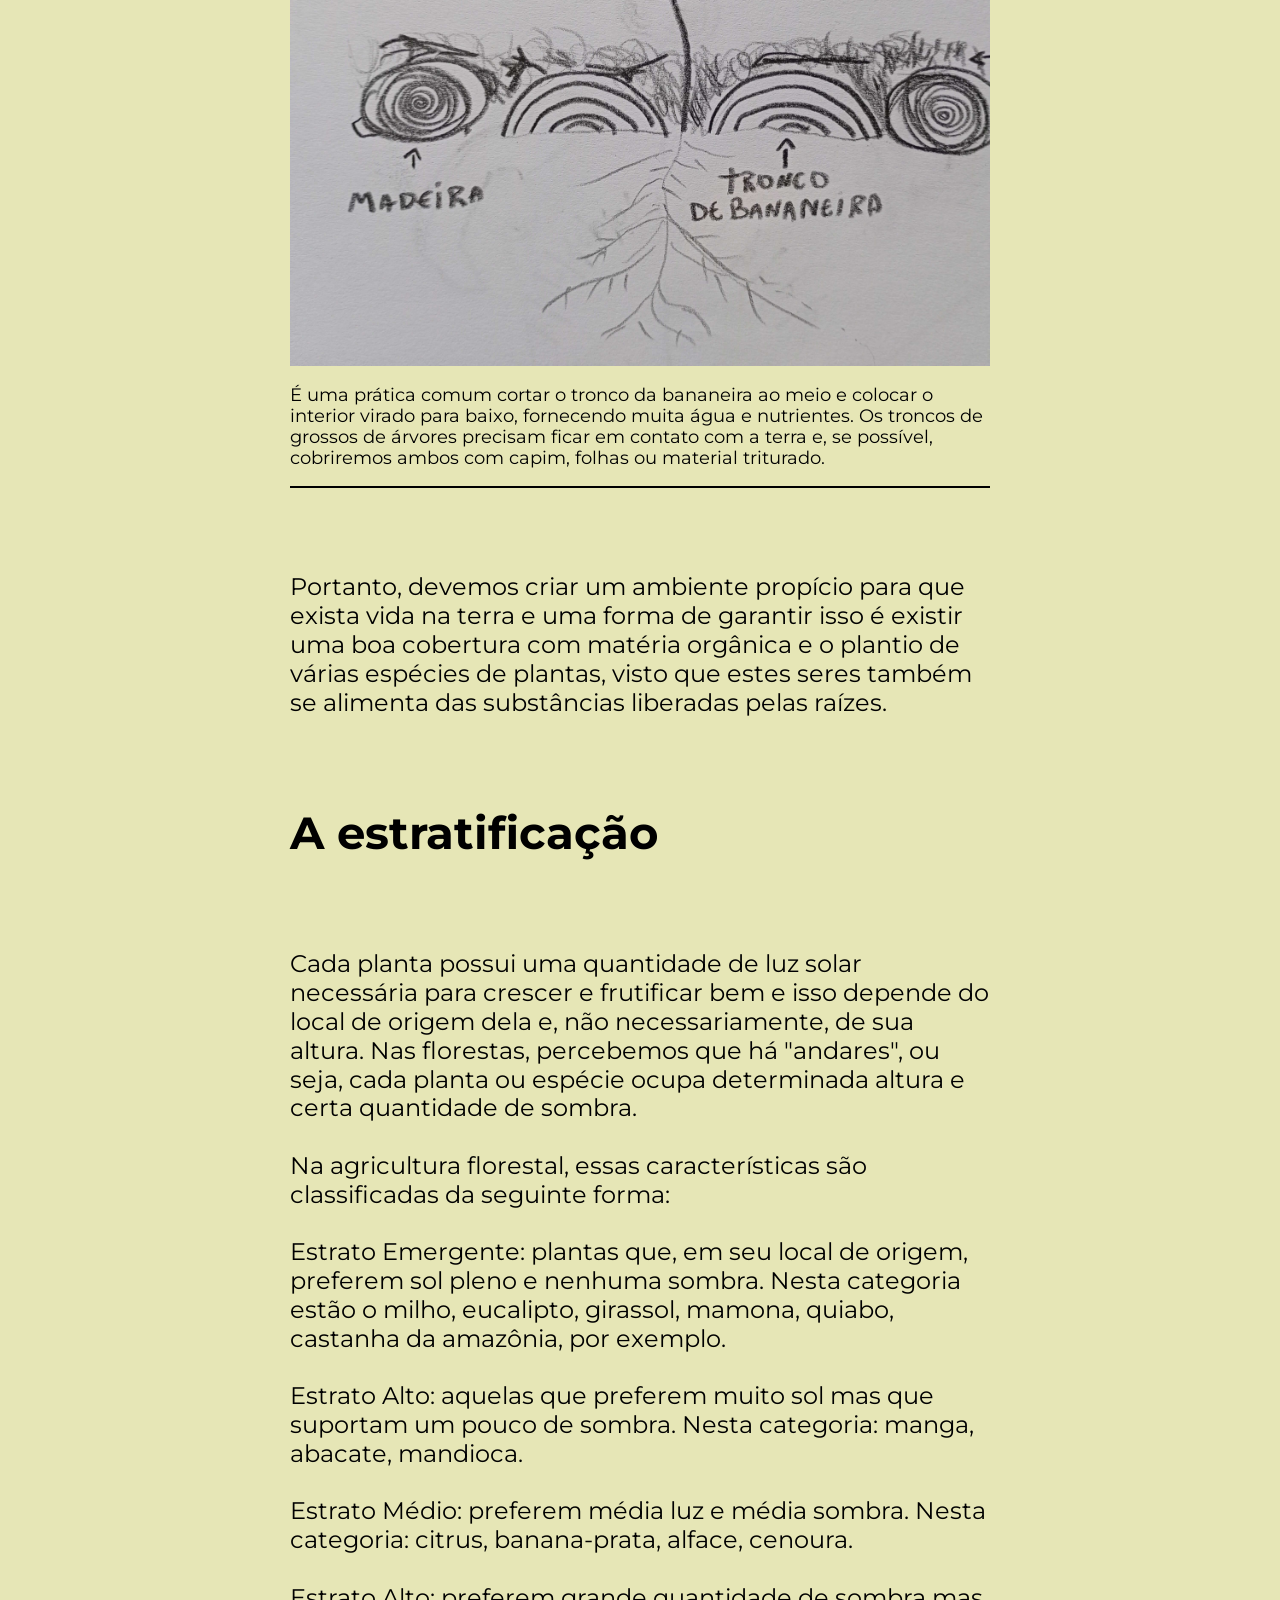
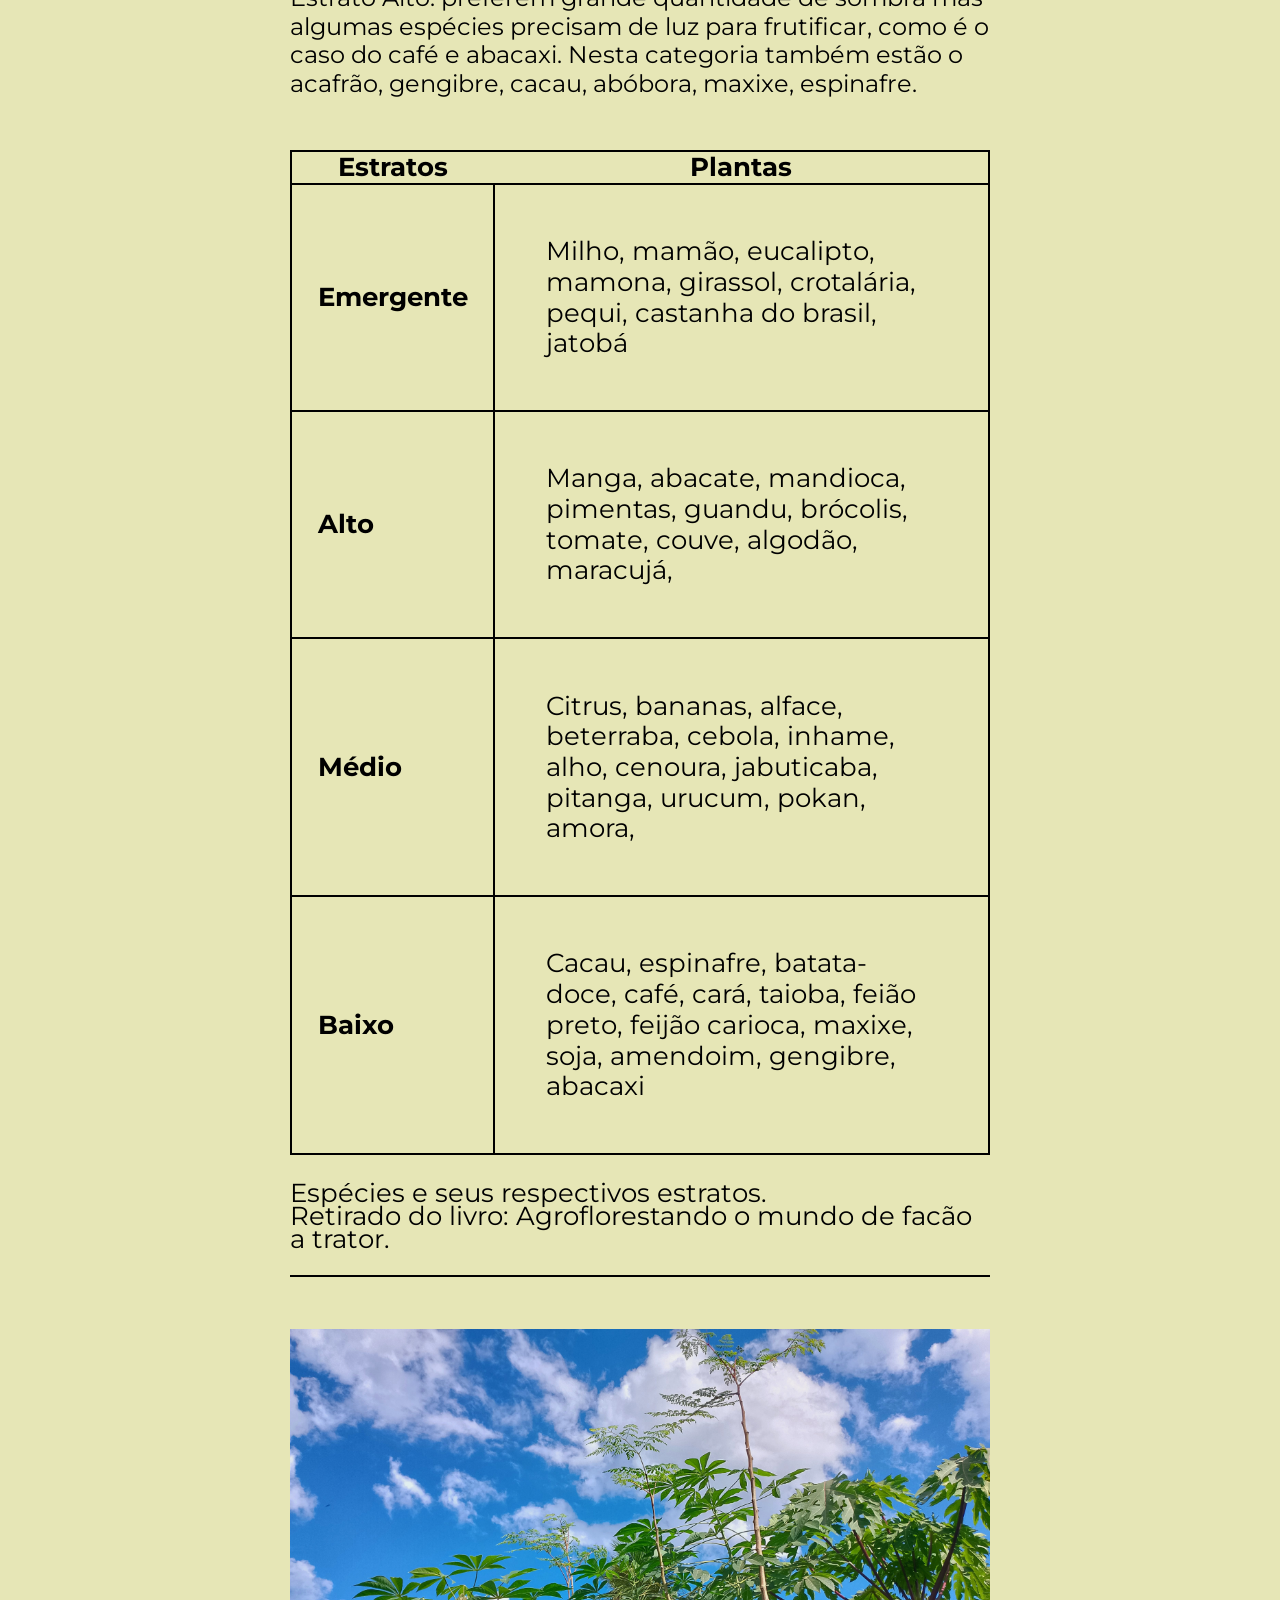
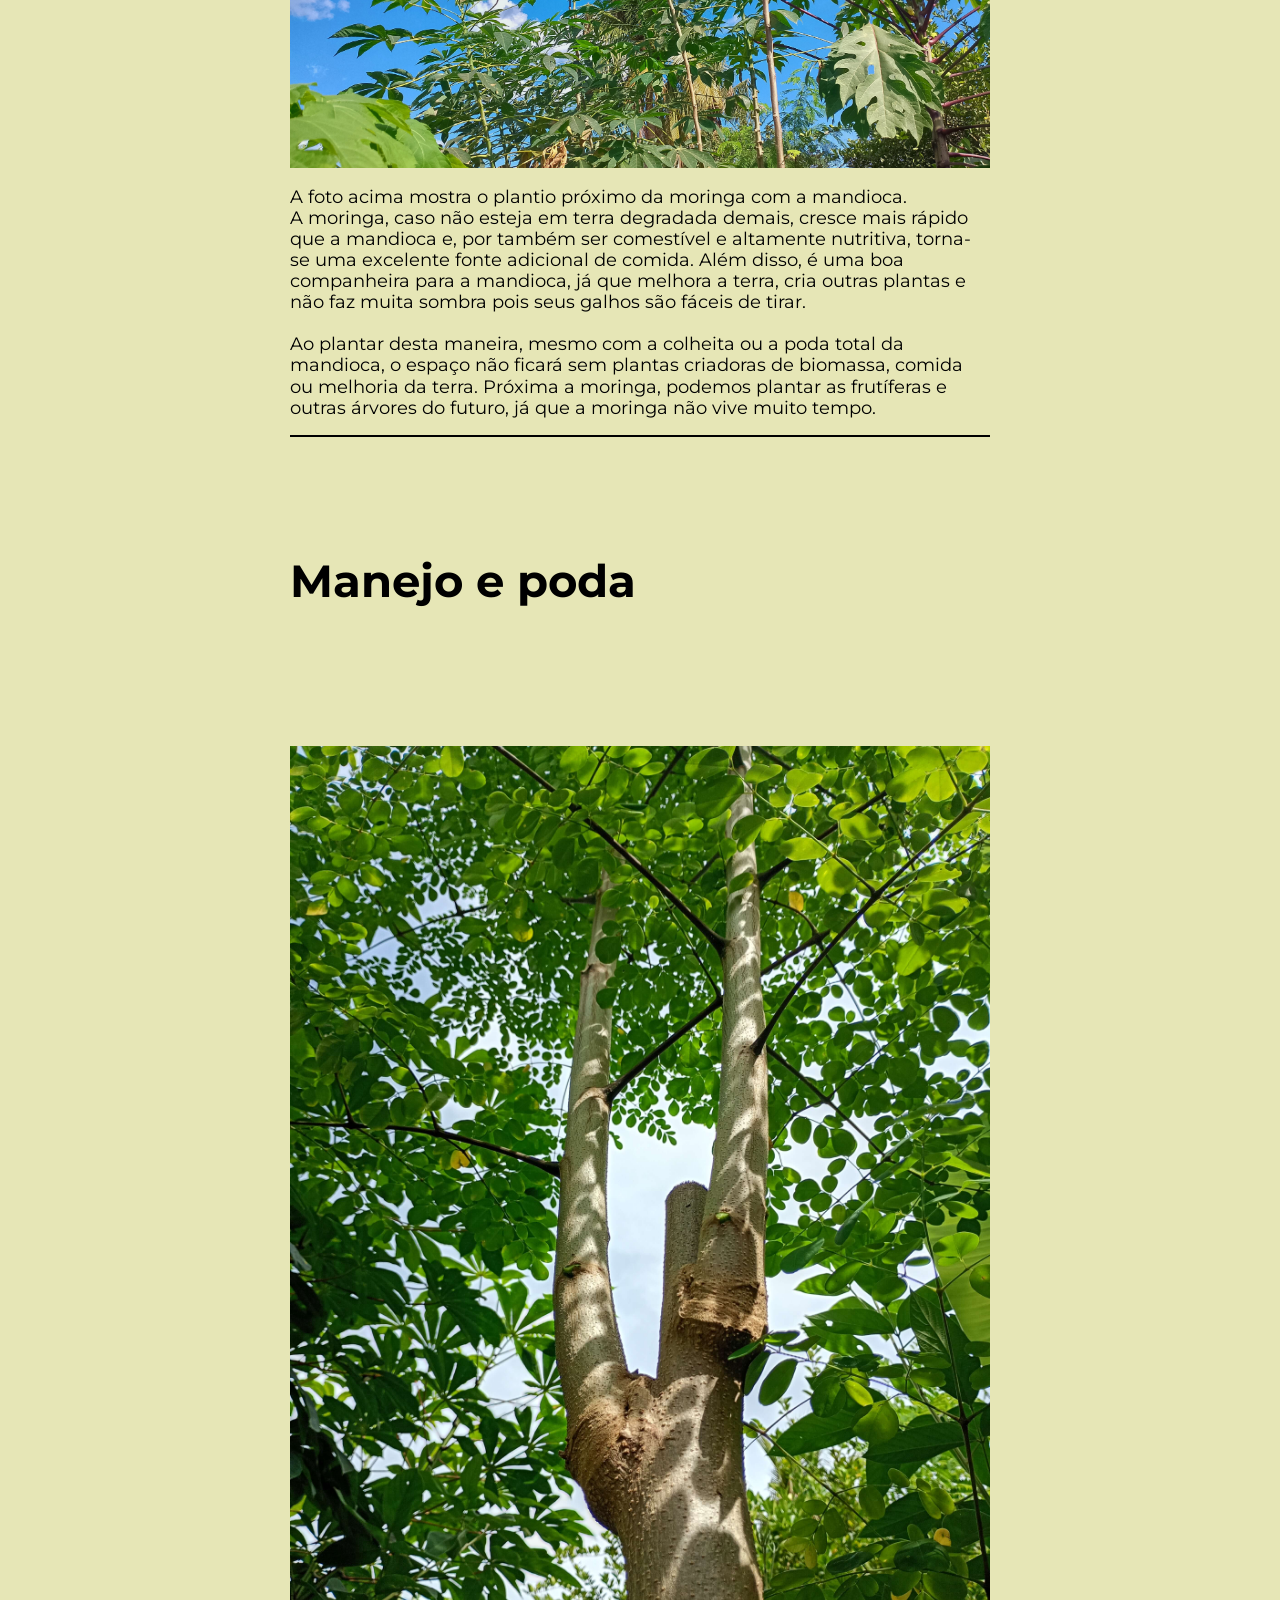
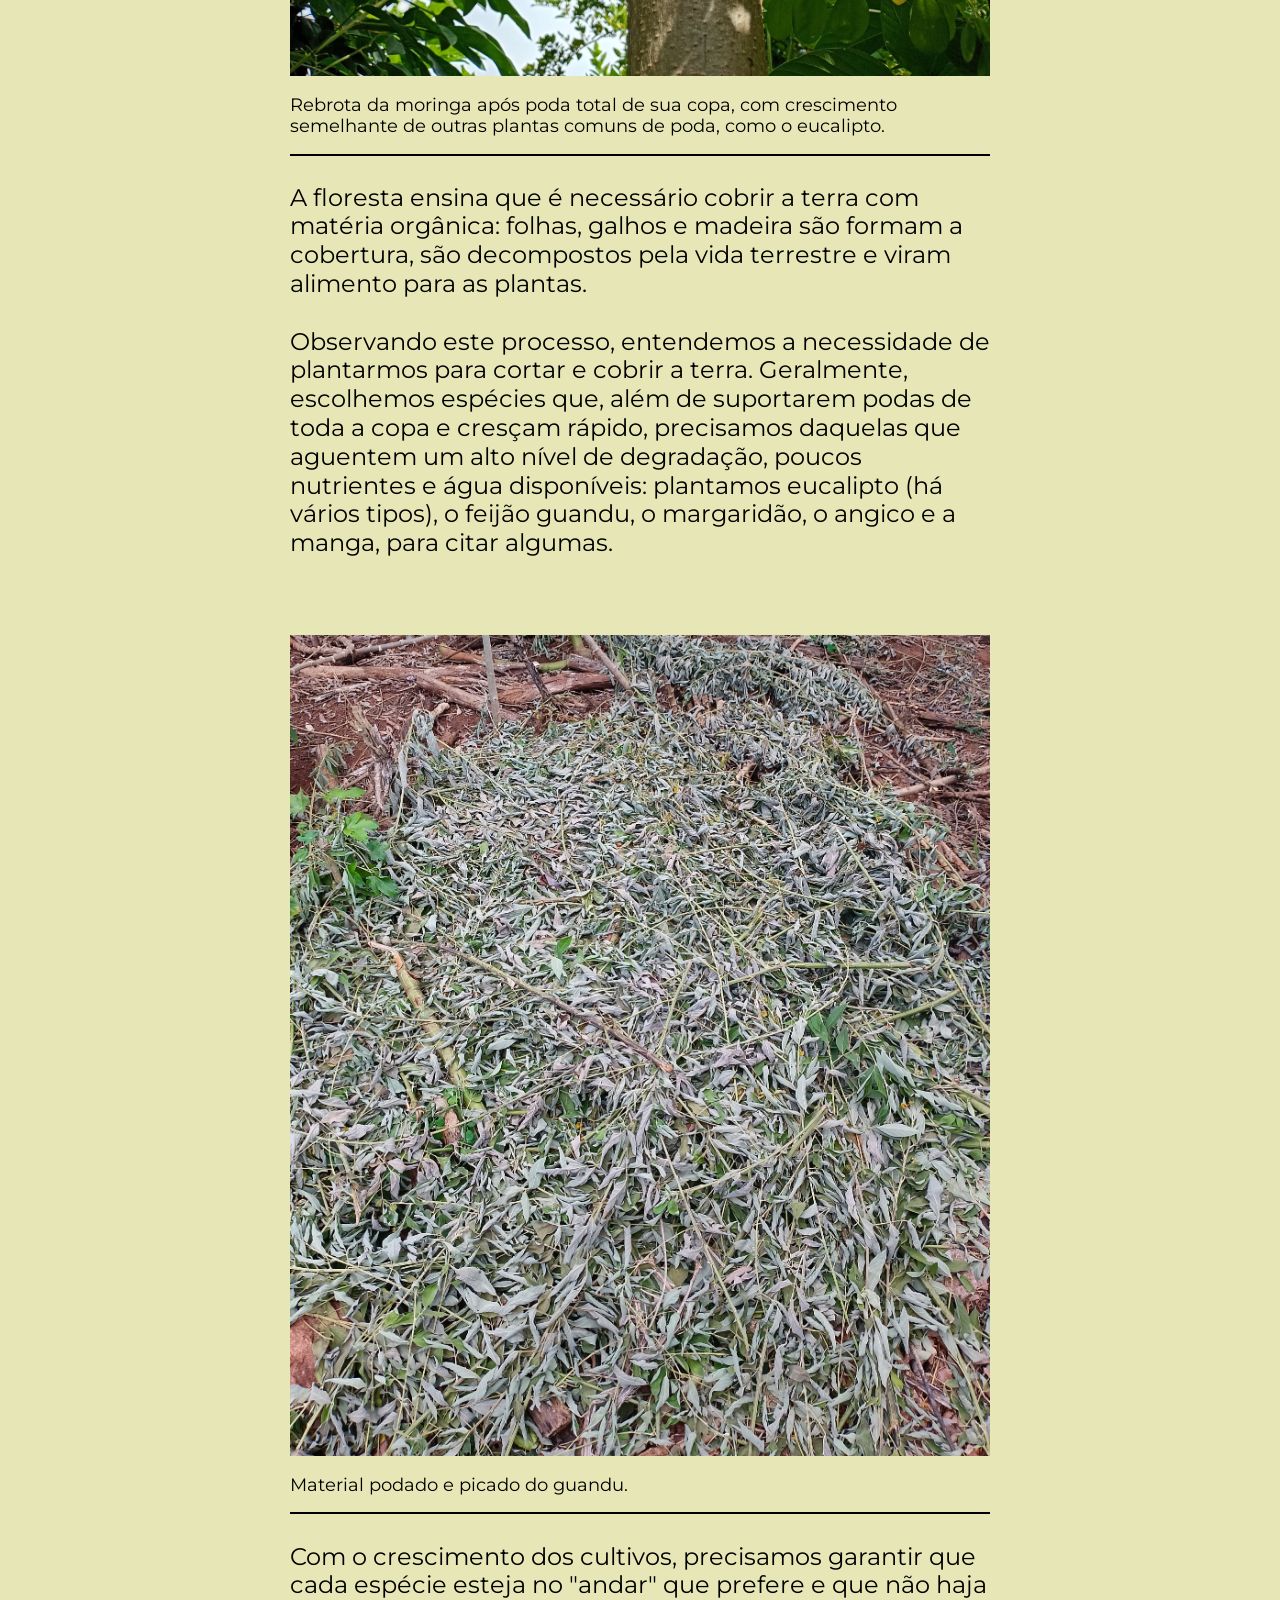
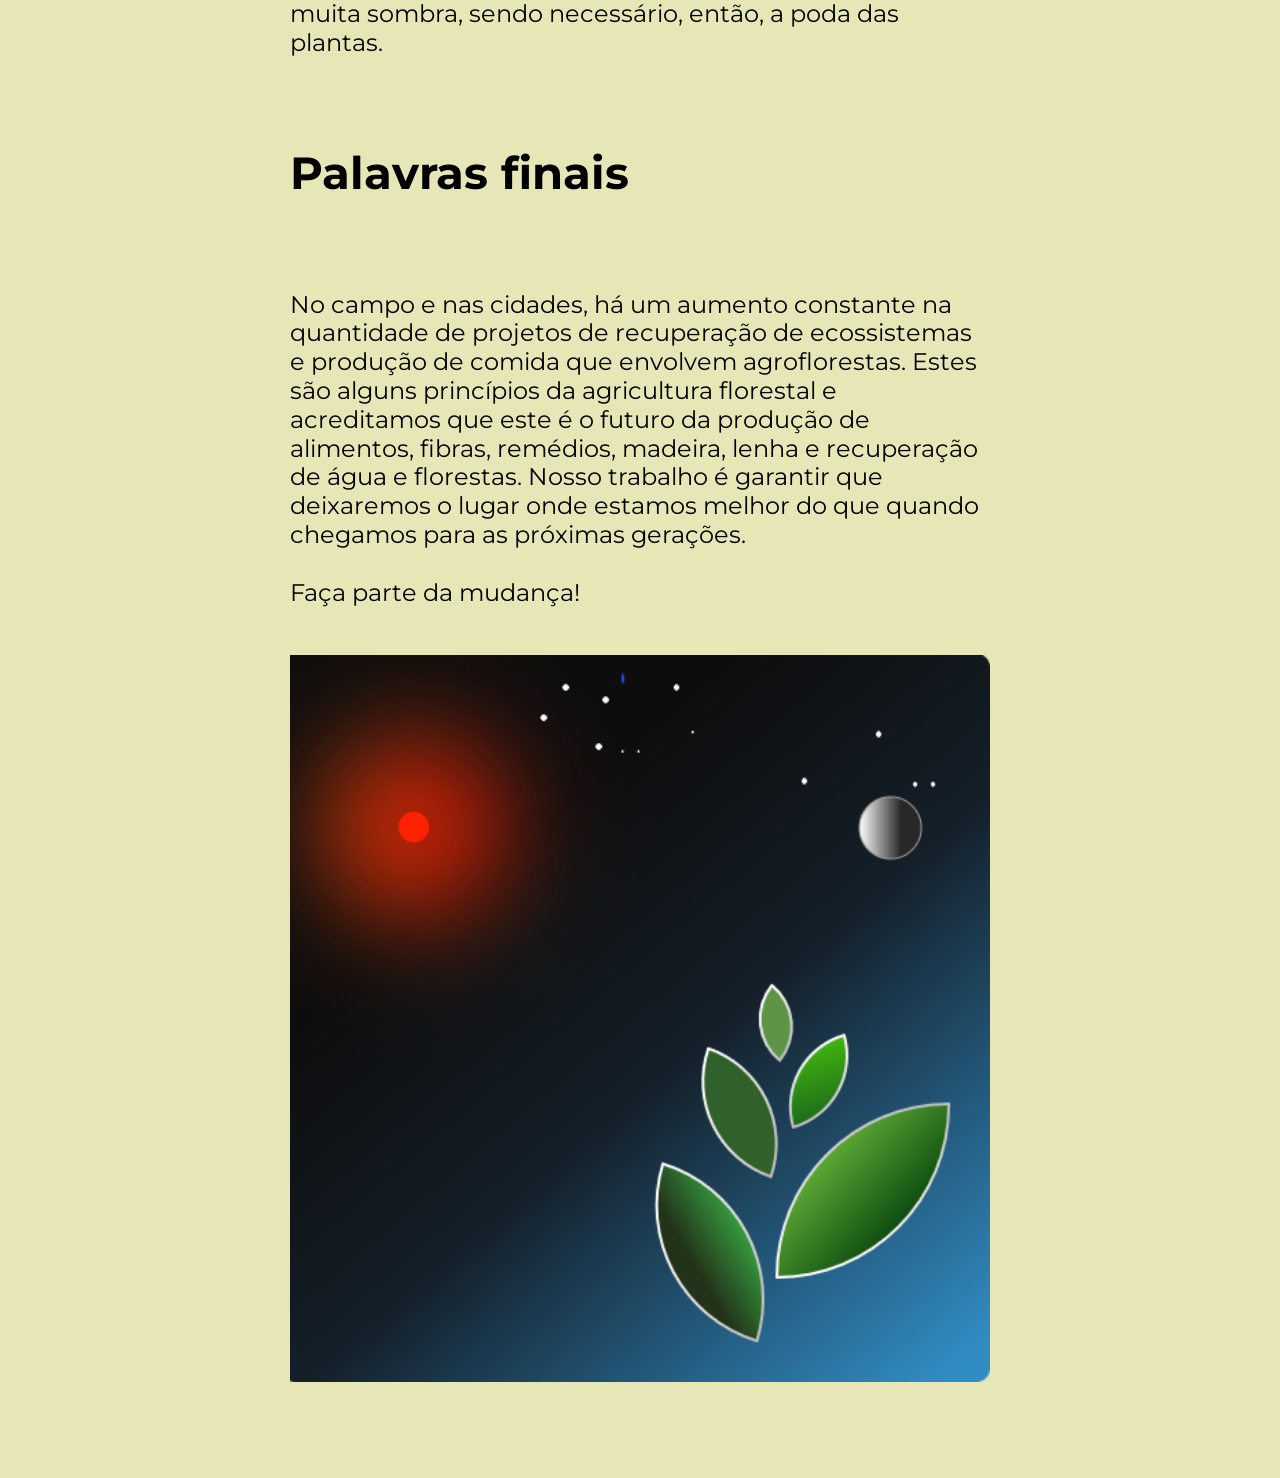
==== commit e65a1e82: "Update artigo-1.html" ====
--- a/artigo-1.html
+++ b/artigo-1.html
@@ -58,7 +58,7 @@
                         sementes daquele ecossistema e, também, a terra piorou tanto que as espécies locais não suportam
                         o nível de degradação. 
                         <img src="media/veveno.jpg" alt="">
-                        <figcaption>Agricultura sintético-industrial.</figcaption>
+                        <figcaption>Agricultura sintética-industrial.</figcaption>
                         Surge, então, a necessidade das pessoas trabalharem com a natureza para que a floresta volte em
                         pouco tempo, onde precisamos plantar e manejar plantas que não são nativas mas que suportam as
                         condições em que a terra foi deixada.
@@ -207,4 +207,4 @@
         </main>
     </body>
 
-</html>+</html>
--- a/style.css
+++ b/style.css
@@ -86,15 +86,18 @@
     margin-inline: auto;
 
         padding: 1em 0;
-        border-top: 2px solid black;
+    
     }
 
     ul{
         display: flex;
         list-style-type: none;
         justify-content: space-between;
+        flex-wrap: wrap;
         font-weight: bold;
-     
+        li{
+          font-size: clamp(.8rem, 4vw, 1.2rem);
+        }
     }
 }
 
@@ -117,12 +120,12 @@
 .text-container{
      width: min(90%, 1600px);
      margin-inline: auto;
-    font-size: clamp(1.4rem, 4vw, 2rem);
+    font-size: clamp(1rem, 4vw, 2rem);
     line-height: 1.2;
-    padding: 1em ;
+    padding: 1em 0;
    background-color: black;
    color: white;
-   border-top: 2px solid orangered;
+
   
  
     span{
@@ -140,8 +143,11 @@
     
     h3{
         font-size: clamp(1.5rem, 4vw, 2.5rem);
+        line-height: 1;
+
         padding: 1em .5em;
-        width: 70%;
+        width: 80%;
+        text-wrap: balance;
         
         
     }
@@ -160,7 +166,7 @@
         figcaption{
            
             
-             font-size: clamp(.8rem, 4vw, 1.1rem);
+             font-size: clamp(.5rem, 4vw, 1.1rem);
             border-bottom: 2px solid white;
             line-height: 1,2;
             padding: 1em 0;
@@ -187,7 +193,7 @@
             font-weight: bold;
             background-color: rgb(0, 0, 0);
             color: rgb(255, 255, 255);
-            padding-left: .5em;
+            padding: 1em;
             cursor: pointer;
             
             
@@ -199,6 +205,14 @@
         line-height: 1.3;
        
        }
+       ol{
+        padding: 2em 0;
+        font-weight: 400;
+        font-size: clamp(1.2rem, 4vw, 1.5rem);
+        li{
+          padding: .5em 0;
+        }
+       }
     }
 }
 
@@ -207,9 +221,9 @@
   margin: 2em 0;
   border: 2px solid orangered;
   border-collapse: collapse;
-  font-size: clamp(1.5rem, 2vw, 4rem);
- 
-  width: 100%;
+  font-size: clamp(1rem, 2vw, 1.5rem);
+ 
+  max-width: 100%;
   color: rgb(255, 255, 255);
   margin-inline: auto;
 }
@@ -268,18 +282,21 @@
 }
 
 .card-container{
-    width: min(90%, 1600px);
+    width: min(95%, 1600px);
     margin-inline: auto;
     padding: 3em 0;
+    h2{
+      line-height: 1;
+    }
     ul{
             display: grid;
-    grid-template-columns: repeat(auto-fit, minmax(min(400px, 100%), 1fr));
+    grid-template-columns: repeat(auto-fit, minmax(min(600px, 100%), 1fr));
     list-style-type: none;
-    gap: 2em;
+    gap: 1em;
     li{
-        height: 15em;
+        height: 20em;
         border: 2px solid black;
-        border-radius: .4em;
+      
         display: flex;
         flex-direction: column;
         justify-content: space-between;
@@ -309,6 +326,7 @@
     grid-template-columns: repeat(auto-fit, minmax(min(500px, 100%), 1fr));
    background-image: linear-gradient(to left, rgb(12, 59, 102), rgb(25, 27, 32));
     padding: 3em 0;
+    height: 20em;
     align-items: center;
     h3{
         width: min(90%, 1600px);
@@ -431,6 +449,7 @@
     
         img{
             margin-top: 2em;
+          
             width: 100%;
         }
         figcaption{
@@ -509,12 +528,24 @@
 
 
 .publi-grid-container{
+  padding: 3em 0;
     width: min(90%, 1600px);
     margin-inline: auto;
     display: grid;
     grid-template-columns: repeat(auto-fit, minmax(min(500px, 100%), 1fr));
     gap: 1em;
-
+  h2{
+    padding: 1em 0;
+  }
+ 
+ 
+}
+
+.publi-container{
+  height: 10em;
+  img{
+    object-fit: cover;
+  }
 }
 
 
